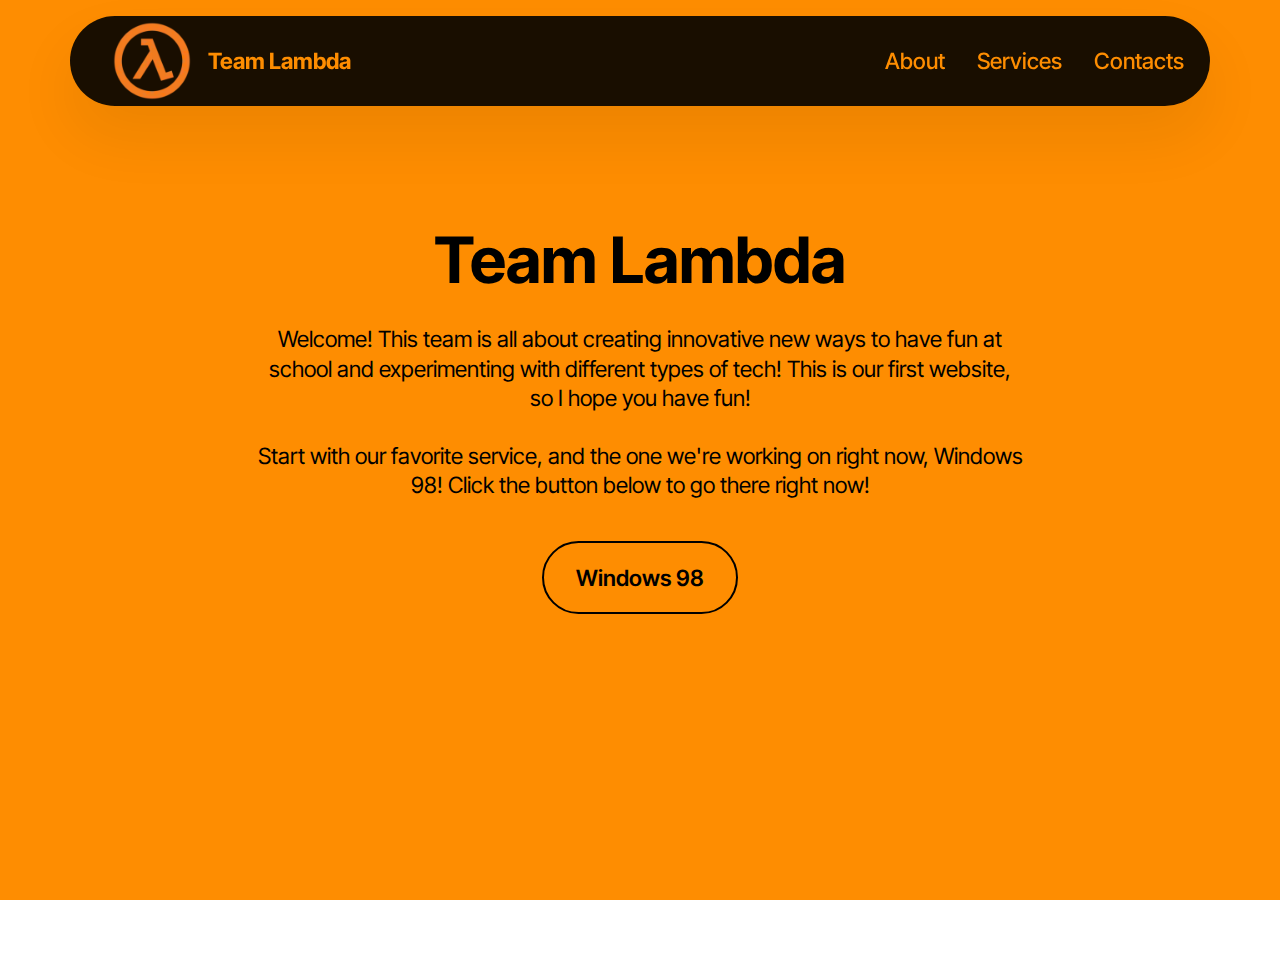
==== index.html @ f881279a "create github pages" ====
<!DOCTYPE html>
<html  >
<head>
  <!-- Site made with Mobirise Website Builder v5.9.6, https://mobirise.com -->
  <meta charset="UTF-8">
  <meta http-equiv="X-UA-Compatible" content="IE=edge">
  <meta name="generator" content="Mobirise v5.9.6, mobirise.com">
  <meta name="viewport" content="width=device-width, initial-scale=1, minimum-scale=1">
  <link rel="shortcut icon" href="assets/images/lambda-logo-96x96.png" type="image/x-icon">
  <meta name="description" content="">
  
  
  <title>Home</title>
  <link rel="stylesheet" href="assets/web/assets/mobirise-icons2/mobirise2.css">
  <link rel="stylesheet" href="assets/bootstrap/css/bootstrap.min.css">
  <link rel="stylesheet" href="assets/bootstrap/css/bootstrap-grid.min.css">
  <link rel="stylesheet" href="assets/bootstrap/css/bootstrap-reboot.min.css">
  <link rel="stylesheet" href="assets/animatecss/animate.css">
  <link rel="stylesheet" href="assets/dropdown/css/style.css">
  <link rel="stylesheet" href="assets/theme/css/style.css">
  <link rel="preload" href="https://fonts.googleapis.com/css?family=Inter+Tight:100,200,300,400,500,600,700,800,900,100i,200i,300i,400i,500i,600i,700i,800i,900i&display=swap" as="style" onload="this.onload=null;this.rel='stylesheet'">
  <noscript><link rel="stylesheet" href="https://fonts.googleapis.com/css?family=Inter+Tight:100,200,300,400,500,600,700,800,900,100i,200i,300i,400i,500i,600i,700i,800i,900i&display=swap"></noscript>
  <link rel="preload" as="style" href="assets/mobirise/css/mbr-additional.css"><link rel="stylesheet" href="assets/mobirise/css/mbr-additional.css" type="text/css">

  
  
  
</head>
<body>
  
  <section data-bs-version="5.1" class="menu menu2 cid-tJS6tZXiPa" once="menu" id="menu02-0">
	

	<nav class="navbar navbar-dropdown navbar-fixed-top navbar-expand-lg">
		<div class="container">
			<div class="navbar-brand">
				<span class="navbar-logo">
					
						<a href="page1.html#header13-1o"><img src="assets/images/lambda-logo-96x96.webp" alt="Team Lambda Logo" style="height: 5rem;"></a>
					
				</span>
				<span class="navbar-caption-wrap"><a class="navbar-caption text-secondary text-primary display-4" href="index.html">Team Lambda</a></span>
			</div>
			<button class="navbar-toggler" type="button" data-toggle="collapse" data-bs-toggle="collapse" data-target="#navbarSupportedContent" data-bs-target="#navbarSupportedContent" aria-controls="navbarNavAltMarkup" aria-expanded="false" aria-label="Toggle navigation">
				<div class="hamburger">
					<span></span>
					<span></span>
					<span></span>
					<span></span>
				</div>
			</button>
			<div class="collapse navbar-collapse" id="navbarSupportedContent">
				<ul class="navbar-nav nav-dropdown nav-right" data-app-modern-menu="true"><li class="nav-item">
						<a class="nav-link link text-secondary text-primary display-4" href="page1.html">About</a>
					</li>
					<li class="nav-item">
						<a class="nav-link link text-secondary show text-primary display-4" href="page2.html" aria-expanded="false">Services</a>
					</li>
					<li class="nav-item">
						<a class="nav-link link text-secondary text-primary display-4" href="page3.html" aria-expanded="false">Contacts</a>
					</li></ul>
				
				
			</div>
		</div>
	</nav>
</section>

<section data-bs-version="5.1" class="header5 cid-tSekfcKmqs mbr-fullscreen" id="header05-1m">
	

	
	
	<div class="topbg"></div>
	<div class="align-center container-fluid">
		<div class="row justify-content-center">
			<div class="col-md-12 content-head">
				<h1 class="mbr-section-title mbr-fonts-style mb-4 display-2"><strong>Team Lambda</strong></h1>
				<p class="mbr-text mbr-fonts-style mb-4 display-7">Welcome! This team is all about creating innovative new ways to have fun at school and experimenting with different types of tech! This is our first website, so I hope you have fun!<br><br>Start with our favorite service, and the one we're working on right now, Windows 98! Click the button below to go there right now!</p>
				<div class="mbr-section-btn mt-3"><a class="btn btn-info-outline display-7" href="page4.html">Windows 98</a></div>
			</div>
		</div>
		<div class="row mt-5 justify-content-center">
			
		</div>
	</div>
</section><section class="display-7" style="padding: 0;align-items: center;justify-content: center;flex-wrap: wrap;    align-content: center;display: flex;position: relative;height: 4rem;"><a href="https://mobiri.se/3095028" style="flex: 1 1;height: 4rem;position: absolute;width: 100%;z-index: 1;"><img alt="" style="height: 4rem;" src="[data-uri]"></a><p style="margin: 0;text-align: center;" class="display-7">&#8204;</p><a style="z-index:1" href="https://mobirise.com/html-builder.html">HTML Generator</a></section><script src="assets/bootstrap/js/bootstrap.bundle.min.js"></script>  <script src="assets/smoothscroll/smooth-scroll.js"></script>  <script src="assets/ytplayer/index.js"></script>  <script src="assets/dropdown/js/navbar-dropdown.js"></script>  <script src="assets/theme/js/script.js"></script>  
  
  
  <input name="animation" type="hidden">
  </body>
</html>
---- assets/web/assets/mobirise-icons2/mobirise2.css ----
@font-face {
  font-family: 'Moririse2';
  font-display: swap;
  src:  url('mobirise2.eot?f2bix4');
  src:  url('mobirise2.eot?f2bix4#iefix') format('embedded-opentype'),
    url('mobirise2.ttf?f2bix4') format('truetype'),
    url('mobirise2.woff?f2bix4') format('woff'),
    url('mobirise2.svg?f2bix4#mobirise2') format('svg');
  font-weight: normal;
  font-style: normal;
}

[class^="mobi-"], [class*=" mobi-"] {
  /* use !important to prevent issues with browser extensions that change fonts */
  font-family: 'Moririse2' !important;
  speak: none;
  font-style: normal;
  font-weight: normal;
  font-variant: normal;
  text-transform: none;
  line-height: 1;

  /* Better Font Rendering =========== */
  -webkit-font-smoothing: antialiased;
  -moz-osx-font-smoothing: grayscale;
}

.mobi-mbri-add-submenu:before {
  content: "\e900";
}
.mobi-mbri-alert:before {
  content: "\e901";
}
.mobi-mbri-align-center:before {
  content: "\e902";
}
.mobi-mbri-align-justify:before {
  content: "\e903";
}
.mobi-mbri-align-left:before {
  content: "\e904";
}
.mobi-mbri-align-right:before {
  content: "\e905";
}
.mobi-mbri-android:before {
  content: "\e906";
}
.mobi-mbri-apple:before {
  content: "\e907";
}
.mobi-mbri-arrow-down:before {
  content: "\e908";
}
.mobi-mbri-arrow-next:before {
  content: "\e909";
}
.mobi-mbri-arrow-prev:before {
  content: "\e90a";
}
.mobi-mbri-arrow-up:before {
  content: "\e90b";
}
.mobi-mbri-bold:before {
  content: "\e90c";
}
.mobi-mbri-bookmark:before {
  content: "\e90d";
}
.mobi-mbri-bootstrap:before {
  content: "\e90e";
}
.mobi-mbri-briefcase:before {
  content: "\e90f";
}
.mobi-mbri-browse:before {
  content: "\e910";
}
.mobi-mbri-bulleted-list:before {
  content: "\e911";
}
.mobi-mbri-calendar:before {
  content: "\e912";
}
.mobi-mbri-camera:before {
  content: "\e913";
}
.mobi-mbri-cart-add:before {
  content: "\e914";
}
.mobi-mbri-cart-full:before {
  content: "\e915";
}
.mobi-mbri-cash:before {
  content: "\e916";
}
.mobi-mbri-change-style:before {
  content: "\e917";
}
.mobi-mbri-chat:before {
  content: "\e918";
}
.mobi-mbri-clock:before {
  content: "\e919";
}
.mobi-mbri-close:before {
  content: "\e91a";
}
.mobi-mbri-cloud:before {
  content: "\e91b";
}
.mobi-mbri-code:before {
  content: "\e91c";
}
.mobi-mbri-contact-form:before {
  content: "\e91d";
}
.mobi-mbri-credit-card:before {
  content: "\e91e";
}
.mobi-mbri-cursor-click:before {
  content: "\e91f";
}
.mobi-mbri-cust-feedback:before {
  content: "\e920";
}
.mobi-mbri-database:before {
  content: "\e921";
}
.mobi-mbri-delivery:before {
  content: "\e922";
}
.mobi-mbri-desktop:before {
  content: "\e923";
}
.mobi-mbri-devices:before {
  content: "\e924";
}
.mobi-mbri-down:before {
  content: "\e925";
}
.mobi-mbri-download-2:before {
  content: "\e926";
}
.mobi-mbri-download:before {
  content: "\e927";
}
.mobi-mbri-drag-n-drop-2:before {
  content: "\e928";
}
.mobi-mbri-drag-n-drop:before {
  content: "\e929";
}
.mobi-mbri-edit-2:before {
  content: "\e92a";
}
.mobi-mbri-edit:before {
  content: "\e92b";
}
.mobi-mbri-error:before {
  content: "\e92c";
}
.mobi-mbri-extension:before {
  content: "\e92d";
}
.mobi-mbri-features:before {
  content: "\e92e";
}
.mobi-mbri-file:before {
  content: "\e92f";
}
.mobi-mbri-flag:before {
  content: "\e930";
}
.mobi-mbri-folder:before {
  content: "\e931";
}
.mobi-mbri-gift:before {
  content: "\e932";
}
.mobi-mbri-github:before {
  content: "\e933";
}
.mobi-mbri-globe-2:before {
  content: "\e934";
}
.mobi-mbri-globe:before {
  content: "\e935";
}
.mobi-mbri-growing-chart:before {
  content: "\e936";
}
.mobi-mbri-hearth:before {
  content: "\e937";
}
.mobi-mbri-help:before {
  content: "\e938";
}
.mobi-mbri-home:before {
  content: "\e939";
}
.mobi-mbri-hot-cup:before {
  content: "\e93a";
}
.mobi-mbri-idea:before {
  content: "\e93b";
}
.mobi-mbri-image-gallery:before {
  content: "\e93c";
}
.mobi-mbri-image-slider:before {
  content: "\e93d";
}
.mobi-mbri-info:before {
  content: "\e93e";
}
.mobi-mbri-italic:before {
  content: "\e93f";
}
.mobi-mbri-key:before {
  content: "\e940";
}
.mobi-mbri-laptop:before {
  content: "\e941";
}
.mobi-mbri-layers:before {
  content: "\e942";
}
.mobi-mbri-left-right:before {
  content: "\e943";
}
.mobi-mbri-left:before {
  content: "\e944";
}
.mobi-mbri-letter:before {
  content: "\e945";
}
.mobi-mbri-like:before {
  content: "\e946";
}
.mobi-mbri-link:before {
  content: "\e947";
}
.mobi-mbri-lock:before {
  content: "\e948";
}
.mobi-mbri-login:before {
  content: "\e949";
}
.mobi-mbri-logout:before {
  content: "\e94a";
}
.mobi-mbri-magic-stick:before {
  content: "\e94b";
}
.mobi-mbri-map-pin:before {
  content: "\e94c";
}
.mobi-mbri-menu:before {
  content: "\e94d";
}
.mobi-mbri-mobile-2:before {
  content: "\e94e";
}
.mobi-mbri-mobile-horizontal:before {
  content: "\e94f";
}
.mobi-mbri-mobile:before {
  content: "\e950";
}
.mobi-mbri-mobirise:before {
  content: "\e951";
}
.mobi-mbri-more-horizontal:before {
  content: "\e952";
}
.mobi-mbri-more-vertical:before {
  content: "\e953";
}
.mobi-mbri-music:before {
  content: "\e954";
}
.mobi-mbri-new-file:before {
  content: "\e955";
}
.mobi-mbri-numbered-list:before {
  content: "\e956";
}
.mobi-mbri-opened-folder:before {
  content: "\e957";
}
.mobi-mbri-pages:before {
  content: "\e958";
}
.mobi-mbri-paper-plane:before {
  content: "\e959";
}
.mobi-mbri-paperclip:before {
  content: "\e95a";
}
.mobi-mbri-phone:before {
  content: "\e95b";
}
.mobi-mbri-photo:before {
  content: "\e95c";
}
.mobi-mbri-photos:before {
  content: "\e95d";
}
.mobi-mbri-pin:before {
  content: "\e95e";
}
.mobi-mbri-play:before {
  content: "\e95f";
}
.mobi-mbri-plus:before {
  content: "\e960";
}
.mobi-mbri-preview:before {
  content: "\e961";
}
.mobi-mbri-print:before {
  content: "\e962";
}
.mobi-mbri-protect:before {
  content: "\e963";
}
.mobi-mbri-question:before {
  content: "\e964";
}
.mobi-mbri-quote-left:before {
  content: "\e965";
}
.mobi-mbri-quote-right:before {
  content: "\e966";
}
.mobi-mbri-redo:before {
  content: "\e967";
}
.mobi-mbri-refresh:before {
  content: "\e968";
}
.mobi-mbri-responsive-2:before {
  content: "\e969";
}
.mobi-mbri-responsive:before {
  content: "\e96a";
}
.mobi-mbri-right:before {
  content: "\e96b";
}
.mobi-mbri-rocket:before {
  content: "\e96c";
}
.mobi-mbri-sad-face:before {
  content: "\e96d";
}
.mobi-mbri-sale:before {
  content: "\e96e";
}
.mobi-mbri-save:before {
  content: "\e96f";
}
.mobi-mbri-search:before {
  content: "\e970";
}
.mobi-mbri-setting-2:before {
  content: "\e971";
}
.mobi-mbri-setting-3:before {
  content: "\e972";
}
.mobi-mbri-setting:before {
  content: "\e973";
}
.mobi-mbri-share:before {
  content: "\e974";
}
.mobi-mbri-shopping-bag:before {
  content: "\e975";
}
.mobi-mbri-shopping-basket:before {
  content: "\e976";
}
.mobi-mbri-shopping-cart:before {
  content: "\e977";
}
.mobi-mbri-sites:before {
  content: "\e978";
}
.mobi-mbri-smile-face:before {
  content: "\e979";
}
.mobi-mbri-speed:before {
  content: "\e97a";
}
.mobi-mbri-star:before {
  content: "\e97b";
}
.mobi-mbri-success:before {
  content: "\e97c";
}
.mobi-mbri-sun:before {
  content: "\e97d";
}
.mobi-mbri-sun2:before {
  content: "\e97e";
}
.mobi-mbri-tablet-vertical:before {
  content: "\e97f";
}
.mobi-mbri-tablet:before {
  content: "\e980";
}
.mobi-mbri-target:before {
  content: "\e981";
}
.mobi-mbri-timer:before {
  content: "\e982";
}
.mobi-mbri-to-ftp:before {
  content: "\e983";
}
.mobi-mbri-to-local-drive:before {
  content: "\e984";
}
.mobi-mbri-touch-swipe:before {
  content: "\e985";
}
.mobi-mbri-touch:before {
  content: "\e986";
}
.mobi-mbri-trash:before {
  content: "\e987";
}
.mobi-mbri-underline:before {
  content: "\e988";
}
.mobi-mbri-undo:before {
  content: "\e989";
}
.mobi-mbri-unlink:before {
  content: "\e98a";
}
.mobi-mbri-unlock:before {
  content: "\e98b";
}
.mobi-mbri-up-down:before {
  content: "\e98c";
}
.mobi-mbri-up:before {
  content: "\e98d";
}
.mobi-mbri-update:before {
  content: "\e98e";
}
.mobi-mbri-upload-2:before {
  content: "\e98f";
}
.mobi-mbri-upload:before {
  content: "\e990";
}
.mobi-mbri-user-2:before {
  content: "\e991";
}
.mobi-mbri-user:before {
  content: "\e992";
}
.mobi-mbri-users:before {
  content: "\e993";
}
.mobi-mbri-video-play:before {
  content: "\e994";
}
.mobi-mbri-video:before {
  content: "\e995";
}
.mobi-mbri-watch:before {
  content: "\e996";
}
.mobi-mbri-website-theme-2:before {
  content: "\e997";
}
.mobi-mbri-website-theme:before {
  content: "\e998";
}
.mobi-mbri-wifi:before {
  content: "\e999";
}
.mobi-mbri-windows:before {
  content: "\e99a";
}
.mobi-mbri-zoom-in:before {
  content: "\e99b";
}
.mobi-mbri-zoom-out:before {
  content: "\e99c";
}
---- assets/dropdown/css/style.css ----
.navbar-dropdown {
  left: 0;
  padding: 0;
  position: absolute;
  right: 0;
  top: 0;
  transition: all 0.45s ease;
  z-index: 1030;
  background: #282828; }
  .navbar-dropdown .navbar-logo {
    margin-right: 0.8rem;
    transition: margin 0.3s ease-in-out;
    vertical-align: middle; }
    .navbar-dropdown .navbar-logo img {
      height: 3.125rem;
      transition: all 0.3s ease-in-out; }
    .navbar-dropdown .navbar-logo.mbr-iconfont {
      font-size: 3.125rem;
      line-height: 3.125rem; }
  .navbar-dropdown .navbar-caption {
    font-weight: 700;
    white-space: normal;
    vertical-align: -4px;
    line-height: 3.125rem !important; }
    .navbar-dropdown .navbar-caption, .navbar-dropdown .navbar-caption:hover {
      color: inherit;
      text-decoration: none; }
  .navbar-dropdown .mbr-iconfont + .navbar-caption {
    vertical-align: -1px; }
  .navbar-dropdown.navbar-fixed-top {
    position: fixed; }
  .navbar-dropdown .navbar-brand span {
    vertical-align: -4px; }
  .navbar-dropdown.bg-color.transparent {
    background: none; }
  .navbar-dropdown.navbar-short .navbar-brand {
    padding: 0.625rem 0; }
    .navbar-dropdown.navbar-short .navbar-brand span {
      vertical-align: -1px; }
  .navbar-dropdown.navbar-short .navbar-caption {
    line-height: 2.375rem !important;
    vertical-align: -2px; }
  .navbar-dropdown.navbar-short .navbar-logo {
    margin-right: 0.5rem; }
    .navbar-dropdown.navbar-short .navbar-logo img {
      height: 2.375rem; }
    .navbar-dropdown.navbar-short .navbar-logo.mbr-iconfont {
      font-size: 2.375rem;
      line-height: 2.375rem; }
  .navbar-dropdown.navbar-short .mbr-table-cell {
    height: 3.625rem; }
  .navbar-dropdown .navbar-close {
    left: 0.6875rem;
    position: fixed;
    top: 0.75rem;
    z-index: 1000; }
  .navbar-dropdown .hamburger-icon {
    content: "";
    display: inline-block;
    vertical-align: middle;
    width: 16px;
    -webkit-box-shadow: 0 -6px 0 1px #282828,0 0 0 1px #282828,0 6px 0 1px #282828;
    -moz-box-shadow: 0 -6px 0 1px #282828,0 0 0 1px #282828,0 6px 0 1px #282828;
    box-shadow: 0 -6px 0 1px #282828,0 0 0 1px #282828,0 6px 0 1px #282828; }

.dropdown-menu .dropdown-toggle[data-toggle="dropdown-submenu"]::after {
  border-bottom: 0.35em solid transparent;
  border-left: 0.35em solid;
  border-right: 0;
  border-top: 0.35em solid transparent;
  margin-left: 0.3rem; }

.dropdown-menu .dropdown-item:focus {
  outline: 0; }

.nav-dropdown {
  font-size: 0.75rem;
  font-weight: 500;
  height: auto !important; }
  .nav-dropdown .nav-btn {
    padding-left: 1rem; }
  .nav-dropdown .link {
    margin: .667em 1.667em;
    font-weight: 500;
    padding: 0;
    transition: color .2s ease-in-out; }
    .nav-dropdown .link.dropdown-toggle {
      margin-right: 2.583em; }
      .nav-dropdown .link.dropdown-toggle::after {
        margin-left: .25rem;
        border-top: 0.35em solid;
        border-right: 0.35em solid transparent;
        border-left: 0.35em solid transparent;
        border-bottom: 0; }
      .nav-dropdown .link.dropdown-toggle[aria-expanded="true"] {
        margin: 0;
        padding: 0.667em 3.263em  0.667em 1.667em; }
  .nav-dropdown .link::after,
  .nav-dropdown .dropdown-item::after {
    color: inherit; }
  .nav-dropdown .btn {
    font-size: 0.75rem;
    font-weight: 700;
    letter-spacing: 0;
    margin-bottom: 0;
    padding-left: 1.25rem;
    padding-right: 1.25rem; }
  .nav-dropdown .dropdown-menu {
    border-radius: 0;
    border: 0;
    left: 0;
    margin: 0;
    padding-bottom: 1.25rem;
    padding-top: 1.25rem;
    position: relative; }
  .nav-dropdown .dropdown-submenu {
    margin-left: 0.125rem;
    top: 0; }
  .nav-dropdown .dropdown-item {
    font-weight: 500;
    line-height: 2;
    padding: 0.3846em 4.615em 0.3846em 1.5385em;
    position: relative;
    transition: color .2s ease-in-out, background-color .2s ease-in-out; }
    .nav-dropdown .dropdown-item::after {
      margin-top: -0.3077em;
      position: absolute;
      right: 1.1538em;
      top: 50%; }
    .nav-dropdown .dropdown-item:focus, .nav-dropdown .dropdown-item:hover {
      background: none; }

@media (max-width: 767px) {
  .nav-dropdown.navbar-toggleable-sm {
    bottom: 0;
    display: none;
    left: 0;
    overflow-x: hidden;
    position: fixed;
    top: 0;
    transform: translateX(-100%);
    -ms-transform: translateX(-100%);
    -webkit-transform: translateX(-100%);
    width: 18.75rem;
    z-index: 999; } }
.nav-dropdown.navbar-toggleable-xl {
  bottom: 0;
  display: none;
  left: 0;
  overflow-x: hidden;
  position: fixed;
  top: 0;
  transform: translateX(-100%);
  -ms-transform: translateX(-100%);
  -webkit-transform: translateX(-100%);
  width: 18.75rem;
  z-index: 999; }

.nav-dropdown-sm {
  display: block !important;
  overflow-x: hidden;
  overflow: auto;
  padding-top: 3.875rem; }
  .nav-dropdown-sm::after {
    content: "";
    display: block;
    height: 3rem;
    width: 100%; }
  .nav-dropdown-sm.collapse.in ~ .navbar-close {
    display: block !important; }
  .nav-dropdown-sm.collapsing, .nav-dropdown-sm.collapse.in {
    transform: translateX(0);
    -ms-transform: translateX(0);
    -webkit-transform: translateX(0);
    transition: all 0.25s ease-out;
    -webkit-transition: all 0.25s ease-out;
    background: #282828; }
  .nav-dropdown-sm.collapsing[aria-expanded="false"] {
    transform: translateX(-100%);
    -ms-transform: translateX(-100%);
    -webkit-transform: translateX(-100%); }
  .nav-dropdown-sm .nav-item {
    display: block;
    margin-left: 0 !important;
    padding-left: 0; }
  .nav-dropdown-sm .link,
  .nav-dropdown-sm .dropdown-item {
    border-top: 1px dotted rgba(255, 255, 255, 0.1);
    font-size: 0.8125rem;
    line-height: 1.6;
    margin: 0 !important;
    padding: 0.875rem 2.4rem 0.875rem 1.5625rem !important;
    position: relative;
    white-space: normal; }
    .nav-dropdown-sm .link:focus, .nav-dropdown-sm .link:hover,
    .nav-dropdown-sm .dropdown-item:focus,
    .nav-dropdown-sm .dropdown-item:hover {
      background: rgba(0, 0, 0, 0.2) !important;
      color: #c0a375; }
  .nav-dropdown-sm .nav-btn {
    position: relative;
    padding: 1.5625rem 1.5625rem 0 1.5625rem; }
    .nav-dropdown-sm .nav-btn::before {
      border-top: 1px dotted rgba(255, 255, 255, 0.1);
      content: "";
      left: 0;
      position: absolute;
      top: 0;
      width: 100%; }
    .nav-dropdown-sm .nav-btn + .nav-btn {
      padding-top: 0.625rem; }
      .nav-dropdown-sm .nav-btn + .nav-btn::before {
        display: none; }
  .nav-dropdown-sm .btn {
    padding: 0.625rem 0; }
  .nav-dropdown-sm .dropdown-toggle[data-toggle="dropdown-submenu"]::after {
    margin-left: .25rem;
    border-top: 0.35em solid;
    border-right: 0.35em solid transparent;
    border-left: 0.35em solid transparent;
    border-bottom: 0; }
  .nav-dropdown-sm .dropdown-toggle[data-toggle="dropdown-submenu"][aria-expanded="true"]::after {
    border-top: 0;
    border-right: 0.35em solid transparent;
    border-left: 0.35em solid transparent;
    border-bottom: 0.35em solid; }
  .nav-dropdown-sm .dropdown-menu {
    margin: 0;
    padding: 0;
    position: relative;
    top: 0;
    left: 0;
    width: 100%;
    border: 0;
    float: none;
    border-radius: 0;
    background: none; }
  .nav-dropdown-sm .dropdown-submenu {
    left: 100%;
    margin-left: 0.125rem;
    margin-top: -1.25rem;
    top: 0; }

.navbar-toggleable-sm .nav-dropdown .dropdown-menu {
  position: absolute; }

.navbar-toggleable-sm .nav-dropdown .dropdown-submenu {
  left: 100%;
  margin-left: 0.125rem;
  margin-top: -1.25rem;
  top: 0; }

.navbar-toggleable-sm.opened .nav-dropdown .dropdown-menu {
  position: relative; }

.navbar-toggleable-sm.opened .nav-dropdown .dropdown-submenu {
  left: 0;
  margin-left: 00rem;
  margin-top: 0rem;
  top: 0; }

.is-builder .nav-dropdown.collapsing {
  transition: none !important; }
---- assets/theme/css/style.css ----
@charset "UTF-8";
section {
  background-color: #ffffff;
}

body {
  font-style: normal;
  line-height: 1.5;
  font-weight: 400;
  color: #232323;
  position: relative;
}

button {
  background-color: transparent;
  border-color: transparent;
}

.embla__button,
.carousel-control {
  background-color: #edefea !important;
  opacity: 0.8 !important;
  color: #464845 !important;
  border-color: #edefea !important;
}

.carousel .close,
.modalWindow .close {
  background-color: #edefea !important;
  color: #464845 !important;
  border-color: #edefea !important;
  opacity: 0.8 !important;
}

.carousel .close:hover,
.modalWindow .close:hover {
  opacity: 1 !important;
}

.carousel-indicators li {
  background-color: #edefea !important;
  border: 2px solid #464845 !important;
}

.carousel-indicators li:hover,
.carousel-indicators li:active {
  opacity: 0.8 !important;
}

.embla__button:hover,
.carousel-control:hover {
  background-color: #edefea !important;
  opacity: 1 !important;
}

.modalWindow-video-container {
  height: 80%;
}

section,
.container,
.container-fluid {
  position: relative;
  word-wrap: break-word;
}

a.mbr-iconfont:hover {
  text-decoration: none;
}

.article .lead p,
.article .lead ul,
.article .lead ol,
.article .lead pre,
.article .lead blockquote {
  margin-bottom: 0;
}

a {
  font-style: normal;
  font-weight: 400;
  cursor: pointer;
}
a, a:hover {
  text-decoration: none;
}

.mbr-section-title {
  font-style: normal;
  line-height: 1.3;
}

.mbr-section-subtitle {
  line-height: 1.3;
}

.mbr-text {
  font-style: normal;
  line-height: 1.7;
}

h1,
h2,
h3,
h4,
h5,
h6,
.display-1,
.display-2,
.display-4,
.display-5,
.display-7,
span,
p,
a {
  line-height: 1;
  word-break: break-word;
  word-wrap: break-word;
  font-weight: 400;
}

b,
strong {
  font-weight: bold;
}

input:-webkit-autofill, input:-webkit-autofill:hover, input:-webkit-autofill:focus, input:-webkit-autofill:active {
  transition-delay: 9999s;
  -webkit-transition-property: background-color, color;
  transition-property: background-color, color;
}

textarea[type=hidden] {
  display: none;
}

section {
  background-position: 50% 50%;
  background-repeat: no-repeat;
  background-size: cover;
}
section .mbr-background-video,
section .mbr-background-video-preview {
  position: absolute;
  bottom: 0;
  left: 0;
  right: 0;
  top: 0;
}

.hidden {
  visibility: hidden;
}

.mbr-z-index20 {
  z-index: 20;
}

/*! Base colors */
.mbr-white {
  color: #ffffff;
}

.mbr-black {
  color: #111111;
}

.mbr-bg-white {
  background-color: #ffffff;
}

.mbr-bg-black {
  background-color: #000000;
}

/*! Text-aligns */
.align-left {
  text-align: left;
}

.align-center {
  text-align: center;
}

.align-right {
  text-align: right;
}

/*! Font-weight  */
.mbr-light {
  font-weight: 300;
}

.mbr-regular {
  font-weight: 400;
}

.mbr-semibold {
  font-weight: 500;
}

.mbr-bold {
  font-weight: 700;
}

/*! Media  */
.media-content {
  flex-basis: 100%;
}

.media-container-row {
  display: flex;
  flex-direction: row;
  flex-wrap: wrap;
  justify-content: center;
  align-content: center;
  align-items: start;
}
.media-container-row .media-size-item {
  width: 400px;
}

.media-container-column {
  display: flex;
  flex-direction: column;
  flex-wrap: wrap;
  justify-content: center;
  align-content: center;
  align-items: stretch;
}
.media-container-column > * {
  width: 100%;
}

@media (min-width: 992px) {
  .media-container-row {
    flex-wrap: nowrap;
  }
}
figure {
  margin-bottom: 0;
  overflow: hidden;
}

figure[mbr-media-size] {
  transition: width 0.1s;
}

img,
iframe {
  display: block;
  width: 100%;
}

.card {
  background-color: transparent;
  border: none;
}

.card-box {
  width: 100%;
}

.card-img {
  text-align: center;
  flex-shrink: 0;
  -webkit-flex-shrink: 0;
}

.media {
  max-width: 100%;
  margin: 0 auto;
}

.mbr-figure {
  align-self: center;
}

.media-container > div {
  max-width: 100%;
}

.mbr-figure img,
.card-img img {
  width: 100%;
}

@media (max-width: 991px) {
  .media-size-item {
    width: auto !important;
  }
  .media {
    width: auto;
  }
  .mbr-figure {
    width: 100% !important;
  }
}
/*! Buttons */
.mbr-section-btn {
  margin-left: -0.6rem;
  margin-right: -0.6rem;
  font-size: 0;
}

.btn {
  font-weight: 600;
  border-width: 1px;
  font-style: normal;
  margin: 0.6rem 0.6rem;
  white-space: normal;
  transition: all 0.2s ease-in-out;
  display: inline-flex;
  align-items: center;
  justify-content: center;
  word-break: break-word;
}

.btn-sm {
  font-weight: 600;
  letter-spacing: 0px;
  transition: all 0.3s ease-in-out;
}

.btn-md {
  font-weight: 600;
  letter-spacing: 0px;
  transition: all 0.3s ease-in-out;
}

.btn-lg {
  font-weight: 600;
  letter-spacing: 0px;
  transition: all 0.3s ease-in-out;
}

.btn-form {
  margin: 0;
}
.btn-form:hover {
  cursor: pointer;
}

nav .mbr-section-btn {
  margin-left: 0rem;
  margin-right: 0rem;
}

/*! Btn icon margin */
.btn .mbr-iconfont,
.btn.btn-sm .mbr-iconfont {
  order: 1;
  cursor: pointer;
  margin-left: 0.5rem;
  vertical-align: sub;
}

.btn.btn-md .mbr-iconfont,
.btn.btn-md .mbr-iconfont {
  margin-left: 0.8rem;
}

.mbr-regular {
  font-weight: 400;
}

.mbr-semibold {
  font-weight: 500;
}

.mbr-bold {
  font-weight: 700;
}

[type=submit] {
  -webkit-appearance: none;
}

/*! Full-screen */
.mbr-fullscreen .mbr-overlay {
  min-height: 100vh;
}

.mbr-fullscreen {
  display: flex;
  display: -moz-flex;
  display: -ms-flex;
  display: -o-flex;
  align-items: center;
  min-height: 100vh;
  padding-top: 3rem;
  padding-bottom: 3rem;
}

/*! Map */
.map {
  height: 25rem;
  position: relative;
}
.map iframe {
  width: 100%;
  height: 100%;
}

/*! Scroll to top arrow */
.mbr-arrow-up {
  bottom: 25px;
  right: 90px;
  position: fixed;
  text-align: right;
  z-index: 5000;
  color: #ffffff;
  font-size: 22px;
}

.mbr-arrow-up a {
  background: rgba(0, 0, 0, 0.2);
  border-radius: 50%;
  color: #fff;
  display: inline-block;
  height: 60px;
  width: 60px;
  border: 2px solid #fff;
  outline-style: none !important;
  position: relative;
  text-decoration: none;
  transition: all 0.3s ease-in-out;
  cursor: pointer;
  text-align: center;
}
.mbr-arrow-up a:hover {
  background-color: rgba(0, 0, 0, 0.4);
}
.mbr-arrow-up a i {
  line-height: 60px;
}

.mbr-arrow-up-icon {
  display: block;
  color: #fff;
}

.mbr-arrow-up-icon::before {
  content: "›";
  display: inline-block;
  font-family: serif;
  font-size: 22px;
  line-height: 1;
  font-style: normal;
  position: relative;
  top: 6px;
  left: -4px;
  transform: rotate(-90deg);
}

/*! Arrow Down */
.mbr-arrow {
  position: absolute;
  bottom: 45px;
  left: 50%;
  width: 60px;
  height: 60px;
  cursor: pointer;
  background-color: rgba(80, 80, 80, 0.5);
  border-radius: 50%;
  transform: translateX(-50%);
}
@media (max-width: 767px) {
  .mbr-arrow {
    display: none;
  }
}
.mbr-arrow > a {
  display: inline-block;
  text-decoration: none;
  outline-style: none;
  animation: arrowdown 1.7s ease-in-out infinite;
  color: #ffffff;
}
.mbr-arrow > a > i {
  position: absolute;
  top: -2px;
  left: 15px;
  font-size: 2rem;
}

#scrollToTop a i::before {
  content: "";
  position: absolute;
  display: block;
  border-bottom: 2.5px solid #fff;
  border-left: 2.5px solid #fff;
  width: 27.8%;
  height: 27.8%;
  left: 50%;
  top: 51%;
  transform: translateY(-30%) translateX(-50%) rotate(135deg);
}

@keyframes arrowdown {
  0% {
    transform: translateY(0px);
  }
  50% {
    transform: translateY(-5px);
  }
  100% {
    transform: translateY(0px);
  }
}
@media (max-width: 500px) {
  .mbr-arrow-up {
    left: 0;
    right: 0;
    text-align: center;
  }
}
/*Gradients animation*/
@keyframes gradient-animation {
  from {
    background-position: 0% 100%;
    animation-timing-function: ease-in-out;
  }
  to {
    background-position: 100% 0%;
    animation-timing-function: ease-in-out;
  }
}
.bg-gradient {
  background-size: 200% 200%;
  animation: gradient-animation 5s infinite alternate;
  -webkit-animation: gradient-animation 5s infinite alternate;
}

.menu .navbar-brand {
  display: -webkit-flex;
}
.menu .navbar-brand span {
  display: flex;
  display: -webkit-flex;
}
.menu .navbar-brand .navbar-caption-wrap {
  display: -webkit-flex;
}
.menu .navbar-brand .navbar-logo img {
  display: -webkit-flex;
  width: auto;
}
@media (min-width: 768px) and (max-width: 991px) {
  .menu .navbar-toggleable-sm .navbar-nav {
    display: -ms-flexbox;
  }
}
@media (max-width: 991px) {
  .menu .navbar-collapse {
    max-height: 93.5vh;
  }
  .menu .navbar-collapse.show {
    overflow: auto;
  }
}
@media (min-width: 992px) {
  .menu .navbar-nav.nav-dropdown {
    display: -webkit-flex;
  }
  .menu .navbar-toggleable-sm .navbar-collapse {
    display: -webkit-flex !important;
  }
  .menu .collapsed .navbar-collapse {
    max-height: 93.5vh;
  }
  .menu .collapsed .navbar-collapse.show {
    overflow: auto;
  }
}
@media (max-width: 767px) {
  .menu .navbar-collapse {
    max-height: 80vh;
  }
}

.nav-link .mbr-iconfont {
  margin-right: 0.5rem;
}

.navbar {
  display: -webkit-flex;
  -webkit-flex-wrap: wrap;
  -webkit-align-items: center;
  -webkit-justify-content: space-between;
}

.navbar-collapse {
  -webkit-flex-basis: 100%;
  -webkit-flex-grow: 1;
  -webkit-align-items: center;
}

.nav-dropdown .link {
  padding: 0.667em 1.667em !important;
  margin: 0 !important;
}

.nav {
  display: -webkit-flex;
  -webkit-flex-wrap: wrap;
}

.row {
  display: -webkit-flex;
  -webkit-flex-wrap: wrap;
}

.justify-content-center {
  -webkit-justify-content: center;
}

.form-inline {
  display: -webkit-flex;
}

.card-wrapper {
  -webkit-flex: 1;
}

.carousel-control {
  z-index: 10;
  display: -webkit-flex;
}

.carousel-controls {
  display: -webkit-flex;
}

.media {
  display: -webkit-flex;
}

.form-group:focus {
  outline: none;
}

.jq-selectbox__select {
  padding: 7px 0;
  position: relative;
}

.jq-selectbox__dropdown {
  overflow: hidden;
  border-radius: 10px;
  position: absolute;
  top: 100%;
  left: 0 !important;
  width: 100% !important;
}

.jq-selectbox__trigger-arrow {
  right: 0;
  transform: translateY(-50%);
}

.jq-selectbox li {
  padding: 1.07em 0.5em;
}

input[type=range] {
  padding-left: 0 !important;
  padding-right: 0 !important;
}

.modal-dialog,
.modal-content {
  height: 100%;
}

.modal-dialog .carousel-inner {
  height: calc(100vh - 1.75rem);
}
@media (max-width: 575px) {
  .modal-dialog .carousel-inner {
    height: calc(100vh - 1rem);
  }
}

.carousel-item {
  text-align: center;
}

.carousel-item img {
  margin: auto;
}

.navbar-toggler {
  align-self: flex-start;
  padding: 0.25rem 0.75rem;
  font-size: 1.25rem;
  line-height: 1;
  background: transparent;
  border: 1px solid transparent;
  border-radius: 0.25rem;
}

.navbar-toggler:focus,
.navbar-toggler:hover {
  text-decoration: none;
  box-shadow: none;
}

.navbar-toggler-icon {
  display: inline-block;
  width: 1.5em;
  height: 1.5em;
  vertical-align: middle;
  content: "";
  background: no-repeat center center;
  background-size: 100% 100%;
}

.navbar-toggler-left {
  position: absolute;
  left: 1rem;
}

.navbar-toggler-right {
  position: absolute;
  right: 1rem;
}

.card-img {
  width: auto;
}

.menu .navbar.collapsed:not(.beta-menu) {
  flex-direction: column;
}

.carousel-item.active,
.carousel-item-next,
.carousel-item-prev {
  display: flex;
}

.note-air-layout .dropup .dropdown-menu,
.note-air-layout .navbar-fixed-bottom .dropdown .dropdown-menu {
  bottom: initial !important;
}

html,
body {
  height: auto;
  min-height: 100vh;
}

.dropup .dropdown-toggle::after {
  display: none;
}

.form-asterisk {
  font-family: initial;
  position: absolute;
  top: -2px;
  font-weight: normal;
}

.form-control-label {
  position: relative;
  cursor: pointer;
  margin-bottom: 0.357em;
  padding: 0;
}

.alert {
  color: #ffffff;
  border-radius: 0;
  border: 0;
  font-size: 1.1rem;
  line-height: 1.5;
  margin-bottom: 1.875rem;
  padding: 1.25rem;
  position: relative;
  text-align: center;
}
.alert.alert-form::after {
  background-color: inherit;
  bottom: -7px;
  content: "";
  display: block;
  height: 14px;
  left: 50%;
  margin-left: -7px;
  position: absolute;
  transform: rotate(45deg);
  width: 14px;
}

.form-control {
  background-color: #ffffff;
  background-clip: border-box;
  color: #232323;
  line-height: 1rem !important;
  height: auto;
  padding: 1.2rem 2rem;
  transition: border-color 0.25s ease 0s;
  border: 1px solid transparent !important;
  border-radius: 4px;
  box-shadow: rgba(0, 0, 0, 0.07) 0px 1px 1px 0px, rgba(0, 0, 0, 0.07) 0px 1px 3px 0px, rgba(0, 0, 0, 0.03) 0px 0px 0px 1px;
}
.form-active .form-control:invalid {
  border-color: red;
}

.row > * {
  padding-right: 1rem;
  padding-left: 1rem;
}

form .row {
  margin-left: -0.6rem;
  margin-right: -0.6rem;
}
form .row [class*=col] {
  padding-left: 0.6rem;
  padding-right: 0.6rem;
}

form .mbr-section-btn {
  padding-left: 0.6rem;
  padding-right: 0.6rem;
}

form .form-check-input {
  margin-top: 0.5;
}

textarea.form-control {
  line-height: 1.5rem !important;
}

.form-group {
  margin-bottom: 1.2rem;
}

.form-control,
form .btn {
  min-height: 48px;
}

.gdpr-block label span.textGDPR input[name=gdpr] {
  top: 7px;
}

.form-control:focus {
  box-shadow: none;
}

:focus {
  outline: none;
}

.mbr-overlay {
  background-color: #000;
  bottom: 0;
  left: 0;
  opacity: 0.5;
  position: absolute;
  right: 0;
  top: 0;
  z-index: 0;
  pointer-events: none;
}

blockquote {
  font-style: italic;
  padding: 3rem;
  font-size: 1.09rem;
  position: relative;
  border-left: 3px solid;
}

ul,
ol,
pre,
blockquote {
  margin-bottom: 2.3125rem;
}

.mt-4 {
  margin-top: 2rem !important;
}

.mb-4 {
  margin-bottom: 2rem !important;
}

.container,
.container-fluid {
  padding-left: 16px;
  padding-right: 16px;
}

.row {
  margin-left: -16px;
  margin-right: -16px;
}
.row > [class*=col] {
  padding-left: 16px;
  padding-right: 16px;
}

@media (min-width: 992px) {
  .container-fluid {
    padding-left: 32px;
    padding-right: 32px;
  }
}
@media (max-width: 991px) {
  .mbr-container {
    padding-left: 16px;
    padding-right: 16px;
  }
}
.app-video-wrapper > img {
  opacity: 1;
}

.app-video-wrapper {
  background: transparent;
}

.item {
  position: relative;
}

.dropdown-menu .dropdown-menu {
  left: 100%;
}

.dropdown-item + .dropdown-menu {
  display: none;
}

.dropdown-item:hover + .dropdown-menu,
.dropdown-menu:hover {
  display: block;
}

@media (min-aspect-ratio: 16/9) {
  .mbr-video-foreground {
    height: 300% !important;
    top: -100% !important;
  }
}
@media (max-aspect-ratio: 16/9) {
  .mbr-video-foreground {
    width: 300% !important;
    left: -100% !important;
  }
}.engine {
	position: absolute;
	text-indent: -2400px;
	text-align: center;
	padding: 0;
	top: 0;
	left: -2400px;
}
---- assets/mobirise/css/mbr-additional.css ----
.btn {
  border-width: 2px;
}
img,
.card-wrap,
.card-wrapper,
.video-wrapper,
.mbr-figure iframe,
.google-map iframe,
.slide-content,
.plan,
.card,
.item-wrapper {
  border-radius: 2rem !important;
}
.video-wrapper {
  overflow: hidden;
}
body {
  font-family: Inter Tight;
}
.display-1 {
  font-family: 'Inter Tight', sans-serif;
  font-size: 5rem;
  line-height: 1;
}
.display-1 > .mbr-iconfont {
  font-size: 6.25rem;
}
.display-2 {
  font-family: 'Inter Tight', sans-serif;
  font-size: 4rem;
  line-height: 1;
}
.display-2 > .mbr-iconfont {
  font-size: 5rem;
}
.display-4 {
  font-family: 'Inter Tight', sans-serif;
  font-size: 1.4rem;
  line-height: 1.5;
}
.display-4 > .mbr-iconfont {
  font-size: 1.75rem;
}
.display-5 {
  font-family: 'Inter Tight', sans-serif;
  font-size: 2.5rem;
  line-height: 1.5;
}
.display-5 > .mbr-iconfont {
  font-size: 3.125rem;
}
.display-7 {
  font-family: 'Inter Tight', sans-serif;
  font-size: 1.4rem;
  line-height: 1.3;
}
.display-7 > .mbr-iconfont {
  font-size: 1.75rem;
}
/* ---- Fluid typography for mobile devices ---- */
/* 1.4 - font scale ratio ( bootstrap == 1.42857 ) */
/* 100vw - current viewport width */
/* (48 - 20)  48 == 48rem == 768px, 20 == 20rem == 320px(minimal supported viewport) */
/* 0.65 - min scale variable, may vary */
@media (max-width: 992px) {
  .display-1 {
    font-size: 4rem;
  }
}
@media (max-width: 768px) {
  .display-1 {
    font-size: 3.5rem;
    font-size: calc( 2.4rem + (5 - 2.4) * ((100vw - 20rem) / (48 - 20)));
    line-height: calc( 1.1 * (2.4rem + (5 - 2.4) * ((100vw - 20rem) / (48 - 20))));
  }
  .display-2 {
    font-size: 3.2rem;
    font-size: calc( 2.05rem + (4 - 2.05) * ((100vw - 20rem) / (48 - 20)));
    line-height: calc( 1.3 * (2.05rem + (4 - 2.05) * ((100vw - 20rem) / (48 - 20))));
  }
  .display-4 {
    font-size: 1.12rem;
    font-size: calc( 1.14rem + (1.4 - 1.14) * ((100vw - 20rem) / (48 - 20)));
    line-height: calc( 1.4 * (1.14rem + (1.4 - 1.14) * ((100vw - 20rem) / (48 - 20))));
  }
  .display-5 {
    font-size: 2rem;
    font-size: calc( 1.525rem + (2.5 - 1.525) * ((100vw - 20rem) / (48 - 20)));
    line-height: calc( 1.4 * (1.525rem + (2.5 - 1.525) * ((100vw - 20rem) / (48 - 20))));
  }
  .display-7 {
    font-size: 1.12rem;
    font-size: calc( 1.14rem + (1.4 - 1.14) * ((100vw - 20rem) / (48 - 20)));
    line-height: calc( 1.4 * (1.14rem + (1.4 - 1.14) * ((100vw - 20rem) / (48 - 20))));
  }
}
/* Buttons */
.btn {
  padding: 1.25rem 2rem;
  border-radius: 4px;
}
@media (max-width: 767px) {
  .btn {
    padding: 0.75rem 1.5rem;
  }
}
.btn-sm {
  padding: 0.6rem 1.2rem;
  border-radius: 4px;
}
.btn-md {
  padding: 0.6rem 1.2rem;
  border-radius: 4px;
}
.btn-lg {
  padding: 1.25rem 2rem;
  border-radius: 4px;
}
.bg-primary {
  background-color: #000000 !important;
}
.bg-success {
  background-color: #ffffff !important;
}
.bg-info {
  background-color: #000000 !important;
}
.bg-warning {
  background-color: #232323 !important;
}
.bg-danger {
  background-color: #ffffff !important;
}
.btn-primary,
.btn-primary:active {
  background-color: #000000 !important;
  border-color: #000000 !important;
  color: #ffffff !important;
  box-shadow: none;
}
.btn-primary:hover,
.btn-primary:focus,
.btn-primary.focus,
.btn-primary.active {
  color: inherit;
  background-color: #1a1a1a !important;
  border-color: #1a1a1a !important;
  box-shadow: none;
}
.btn-primary.disabled,
.btn-primary:disabled {
  color: #ffffff !important;
  background-color: #1a1a1a !important;
  border-color: #1a1a1a !important;
}
.btn-secondary,
.btn-secondary:active {
  background-color: #fe8d01 !important;
  border-color: #fe8d01 !important;
  color: #ffffff !important;
  box-shadow: none;
}
.btn-secondary:hover,
.btn-secondary:focus,
.btn-secondary.focus,
.btn-secondary.active {
  color: inherit;
  background-color: #fea434 !important;
  border-color: #fea434 !important;
  box-shadow: none;
}
.btn-secondary.disabled,
.btn-secondary:disabled {
  color: #ffffff !important;
  background-color: #fea434 !important;
  border-color: #fea434 !important;
}
.btn-info,
.btn-info:active {
  background-color: #000000 !important;
  border-color: #000000 !important;
  color: #ffffff !important;
  box-shadow: none;
}
.btn-info:hover,
.btn-info:focus,
.btn-info.focus,
.btn-info.active {
  color: inherit;
  background-color: #1a1a1a !important;
  border-color: #1a1a1a !important;
  box-shadow: none;
}
.btn-info.disabled,
.btn-info:disabled {
  color: #ffffff !important;
  background-color: #1a1a1a !important;
  border-color: #1a1a1a !important;
}
.btn-success,
.btn-success:active {
  background-color: #ffffff !important;
  border-color: #ffffff !important;
  color: #808080 !important;
  box-shadow: none;
}
.btn-success:hover,
.btn-success:focus,
.btn-success.focus,
.btn-success.active {
  color: inherit;
  background-color: #ffffff !important;
  border-color: #ffffff !important;
  box-shadow: none;
}
.btn-success.disabled,
.btn-success:disabled {
  color: #808080 !important;
  background-color: #ffffff !important;
  border-color: #ffffff !important;
}
.btn-warning,
.btn-warning:active {
  background-color: #232323 !important;
  border-color: #232323 !important;
  color: #ffffff !important;
  box-shadow: none;
}
.btn-warning:hover,
.btn-warning:focus,
.btn-warning.focus,
.btn-warning.active {
  color: inherit;
  background-color: #3d3d3d !important;
  border-color: #3d3d3d !important;
  box-shadow: none;
}
.btn-warning.disabled,
.btn-warning:disabled {
  color: #ffffff !important;
  background-color: #3d3d3d !important;
  border-color: #3d3d3d !important;
}
.btn-danger,
.btn-danger:active {
  background-color: #ffffff !important;
  border-color: #ffffff !important;
  color: #808080 !important;
  box-shadow: none;
}
.btn-danger:hover,
.btn-danger:focus,
.btn-danger.focus,
.btn-danger.active {
  color: inherit;
  background-color: #ffffff !important;
  border-color: #ffffff !important;
  box-shadow: none;
}
.btn-danger.disabled,
.btn-danger:disabled {
  color: #808080 !important;
  background-color: #ffffff !important;
  border-color: #ffffff !important;
}
.btn-white,
.btn-white:active {
  background-color: #eff0ec !important;
  border-color: #eff0ec !important;
  color: #757b62 !important;
  box-shadow: none;
}
.btn-white:hover,
.btn-white:focus,
.btn-white.focus,
.btn-white.active {
  color: inherit;
  background-color: #ffffff !important;
  border-color: #ffffff !important;
  box-shadow: none;
}
.btn-white.disabled,
.btn-white:disabled {
  color: #757b62 !important;
  background-color: #ffffff !important;
  border-color: #ffffff !important;
}
.btn-black,
.btn-black:active {
  background-color: #232323 !important;
  border-color: #232323 !important;
  color: #ffffff !important;
  box-shadow: none;
}
.btn-black:hover,
.btn-black:focus,
.btn-black.focus,
.btn-black.active {
  color: inherit;
  background-color: #3d3d3d !important;
  border-color: #3d3d3d !important;
  box-shadow: none;
}
.btn-black.disabled,
.btn-black:disabled {
  color: #ffffff !important;
  background-color: #3d3d3d !important;
  border-color: #3d3d3d !important;
}
.btn-primary-outline,
.btn-primary-outline:active {
  background-color: transparent !important;
  border-color: #000000;
  color: #000000;
}
.btn-primary-outline:hover,
.btn-primary-outline:focus,
.btn-primary-outline.focus,
.btn-primary-outline.active {
  color: #000000 !important;
  background-color: transparent !important;
  border-color: #000000 !important;
  box-shadow: none !important;
}
.btn-primary-outline.disabled,
.btn-primary-outline:disabled {
  color: #ffffff !important;
  background-color: #000000 !important;
  border-color: #000000 !important;
}
.btn-secondary-outline,
.btn-secondary-outline:active {
  background-color: transparent !important;
  border-color: #fe8d01;
  color: #fe8d01;
}
.btn-secondary-outline:hover,
.btn-secondary-outline:focus,
.btn-secondary-outline.focus,
.btn-secondary-outline.active {
  color: #a85d01 !important;
  background-color: transparent !important;
  border-color: #a85d01 !important;
  box-shadow: none !important;
}
.btn-secondary-outline.disabled,
.btn-secondary-outline:disabled {
  color: #ffffff !important;
  background-color: #fe8d01 !important;
  border-color: #fe8d01 !important;
}
.btn-info-outline,
.btn-info-outline:active {
  background-color: transparent !important;
  border-color: #000000;
  color: #000000;
}
.btn-info-outline:hover,
.btn-info-outline:focus,
.btn-info-outline.focus,
.btn-info-outline.active {
  color: #000000 !important;
  background-color: transparent !important;
  border-color: #000000 !important;
  box-shadow: none !important;
}
.btn-info-outline.disabled,
.btn-info-outline:disabled {
  color: #ffffff !important;
  background-color: #000000 !important;
  border-color: #000000 !important;
}
.btn-success-outline,
.btn-success-outline:active {
  background-color: transparent !important;
  border-color: #ffffff;
  color: #ffffff;
}
.btn-success-outline:hover,
.btn-success-outline:focus,
.btn-success-outline.focus,
.btn-success-outline.active {
  color: #d4d4d4 !important;
  background-color: transparent !important;
  border-color: #d4d4d4 !important;
  box-shadow: none !important;
}
.btn-success-outline.disabled,
.btn-success-outline:disabled {
  color: #808080 !important;
  background-color: #ffffff !important;
  border-color: #ffffff !important;
}
.btn-warning-outline,
.btn-warning-outline:active {
  background-color: transparent !important;
  border-color: #232323;
  color: #232323;
}
.btn-warning-outline:hover,
.btn-warning-outline:focus,
.btn-warning-outline.focus,
.btn-warning-outline.active {
  color: #000000 !important;
  background-color: transparent !important;
  border-color: #000000 !important;
  box-shadow: none !important;
}
.btn-warning-outline.disabled,
.btn-warning-outline:disabled {
  color: #ffffff !important;
  background-color: #232323 !important;
  border-color: #232323 !important;
}
.btn-danger-outline,
.btn-danger-outline:active {
  background-color: transparent !important;
  border-color: #ffffff;
  color: #ffffff;
}
.btn-danger-outline:hover,
.btn-danger-outline:focus,
.btn-danger-outline.focus,
.btn-danger-outline.active {
  color: #d4d4d4 !important;
  background-color: transparent !important;
  border-color: #d4d4d4 !important;
  box-shadow: none !important;
}
.btn-danger-outline.disabled,
.btn-danger-outline:disabled {
  color: #808080 !important;
  background-color: #ffffff !important;
  border-color: #ffffff !important;
}
.btn-black-outline,
.btn-black-outline:active {
  background-color: transparent !important;
  border-color: #232323;
  color: #232323;
}
.btn-black-outline:hover,
.btn-black-outline:focus,
.btn-black-outline.focus,
.btn-black-outline.active {
  color: #000000 !important;
  background-color: transparent !important;
  border-color: #000000 !important;
  box-shadow: none !important;
}
.btn-black-outline.disabled,
.btn-black-outline:disabled {
  color: #ffffff !important;
  background-color: #232323 !important;
  border-color: #232323 !important;
}
.btn-white-outline,
.btn-white-outline:active {
  background-color: transparent !important;
  border-color: #fafafa;
  color: #fafafa;
}
.btn-white-outline:hover,
.btn-white-outline:focus,
.btn-white-outline.focus,
.btn-white-outline.active {
  color: #cfcfcf !important;
  background-color: transparent !important;
  border-color: #cfcfcf !important;
  box-shadow: none !important;
}
.btn-white-outline.disabled,
.btn-white-outline:disabled {
  color: #7a7a7a !important;
  background-color: #fafafa !important;
  border-color: #fafafa !important;
}
.text-primary {
  color: #000000 !important;
}
.text-secondary {
  color: #fe8d01 !important;
}
.text-success {
  color: #ffffff !important;
}
.text-info {
  color: #000000 !important;
}
.text-warning {
  color: #232323 !important;
}
.text-danger {
  color: #ffffff !important;
}
.text-white {
  color: #fafafa !important;
}
.text-black {
  color: #232323 !important;
}
a.text-primary:hover,
a.text-primary:focus,
a.text-primary.active {
  color: #000000 !important;
}
a.text-secondary:hover,
a.text-secondary:focus,
a.text-secondary.active {
  color: #985501 !important;
}
a.text-success:hover,
a.text-success:focus,
a.text-success.active {
  color: #cccccc !important;
}
a.text-info:hover,
a.text-info:focus,
a.text-info.active {
  color: #000000 !important;
}
a.text-warning:hover,
a.text-warning:focus,
a.text-warning.active {
  color: #000000 !important;
}
a.text-danger:hover,
a.text-danger:focus,
a.text-danger.active {
  color: #cccccc !important;
}
a.text-white:hover,
a.text-white:focus,
a.text-white.active {
  color: #c7c7c7 !important;
}
a.text-black:hover,
a.text-black:focus,
a.text-black.active {
  color: #000000 !important;
}
a[class*="text-"]:not(.nav-link):not(.dropdown-item):not([role]):not(.navbar-caption) {
  transition: 0.2s;
  position: relative;
  background-image: linear-gradient(currentColor 50%, currentColor 50%);
  background-size: 10000px 2px;
  background-repeat: no-repeat;
  background-position: 0 1.2em;
}
.nav-tabs .nav-link.active {
  color: #000000;
}
.nav-tabs .nav-link:not(.active) {
  color: #232323;
}
.alert-success {
  background-color: #70c770;
}
.alert-info {
  background-color: #000000;
}
.alert-warning {
  background-color: #232323;
}
.alert-danger {
  background-color: #ffffff;
}
.mbr-section-btn .btn:not(.btn-form) {
  border-radius: 100px;
}
.mbr-gallery-filter li a {
  border-radius: 100px !important;
}
.mbr-gallery-filter li.active .btn {
  background-color: #000000;
  border-color: #000000;
  color: #ffffff;
}
.mbr-gallery-filter li.active .btn:focus {
  box-shadow: none;
}
.nav-tabs .nav-link {
  border-radius: 100px !important;
}
a,
a:hover {
  color: #000000;
}
.mbr-plan-header.bg-primary .mbr-plan-subtitle,
.mbr-plan-header.bg-primary .mbr-plan-price-desc {
  color: #b3b3b3;
}
.mbr-plan-header.bg-success .mbr-plan-subtitle,
.mbr-plan-header.bg-success .mbr-plan-price-desc {
  color: #ffffff;
}
.mbr-plan-header.bg-info .mbr-plan-subtitle,
.mbr-plan-header.bg-info .mbr-plan-price-desc {
  color: #b3b3b3;
}
.mbr-plan-header.bg-warning .mbr-plan-subtitle,
.mbr-plan-header.bg-warning .mbr-plan-price-desc {
  color: #d5d5d5;
}
.mbr-plan-header.bg-danger .mbr-plan-subtitle,
.mbr-plan-header.bg-danger .mbr-plan-price-desc {
  color: #ffffff;
}
/* Scroll to top button*/
.scrollToTop_wraper {
  display: none;
}
.form-control {
  font-family: 'Inter Tight', sans-serif;
  font-size: 1.4rem;
  line-height: 1.3;
  font-weight: 400;
  border-radius: 40px !important;
}
.form-control > .mbr-iconfont {
  font-size: 1.75rem;
}
.form-control:hover,
.form-control:focus {
  box-shadow: rgba(0, 0, 0, 0.07) 0px 1px 1px 0px, rgba(0, 0, 0, 0.07) 0px 1px 3px 0px, rgba(0, 0, 0, 0.03) 0px 0px 0px 1px;
  border-color: #000000 !important;
}
.form-control:-webkit-input-placeholder {
  font-family: 'Inter Tight', sans-serif;
  font-size: 1.4rem;
  line-height: 1.3;
  font-weight: 400;
}
.form-control:-webkit-input-placeholder > .mbr-iconfont {
  font-size: 1.75rem;
}
blockquote {
  border-color: #000000;
}
/* Forms */
.mbr-form .input-group-btn .btn {
  border-radius: 100px !important;
}
.mbr-form .input-group-btn .btn:hover {
  box-shadow: 0 10px 40px 0 rgba(0, 0, 0, 0.2);
}
.mbr-form .input-group-btn button[type="submit"] {
  border-radius: 100px !important;
  padding: 1rem 3rem;
}
.mbr-form .input-group-btn button[type="submit"]:hover {
  box-shadow: 0 10px 40px 0 rgba(0, 0, 0, 0.2);
}
.jq-selectbox li:hover,
.jq-selectbox li.selected {
  background-color: #000000;
  color: #ffffff;
}
.jq-number__spin {
  transition: 0.25s ease;
}
.jq-number__spin:hover {
  border-color: #000000;
}
.jq-selectbox .jq-selectbox__trigger-arrow,
.jq-number__spin.minus:after,
.jq-number__spin.plus:after {
  transition: 0.4s;
  border-top-color: #232323;
  border-bottom-color: #232323;
}
.jq-selectbox:hover .jq-selectbox__trigger-arrow,
.jq-number__spin.minus:hover:after,
.jq-number__spin.plus:hover:after {
  border-top-color: #000000;
  border-bottom-color: #000000;
}
.xdsoft_datetimepicker .xdsoft_calendar td.xdsoft_default,
.xdsoft_datetimepicker .xdsoft_calendar td.xdsoft_current,
.xdsoft_datetimepicker .xdsoft_timepicker .xdsoft_time_box > div > div.xdsoft_current {
  color: #ffffff !important;
  background-color: #000000 !important;
  box-shadow: none !important;
}
.xdsoft_datetimepicker .xdsoft_calendar td:hover,
.xdsoft_datetimepicker .xdsoft_timepicker .xdsoft_time_box > div > div:hover {
  color: #000000 !important;
  background: #fe8d01 !important;
  box-shadow: none !important;
}
.lazy-bg {
  background-image: none !important;
}
.lazy-placeholder:not(section),
.lazy-none {
  display: block;
  position: relative;
  padding-bottom: 56.25%;
  width: 100%;
  height: auto;
}
iframe.lazy-placeholder,
.lazy-placeholder:after {
  content: '';
  position: absolute;
  width: 200px;
  height: 200px;
  background: transparent no-repeat center;
  background-size: contain;
  top: 50%;
  left: 50%;
  transform: translateX(-50%) translateY(-50%);
  background-image: url("data:image/svg+xml;charset=UTF-8,%3csvg width='32' height='32' viewBox='0 0 64 64' xmlns='http://www.w3.org/2000/svg' stroke='%23000000' %3e%3cg fill='none' fill-rule='evenodd'%3e%3cg transform='translate(16 16)' stroke-width='2'%3e%3ccircle stroke-opacity='.5' cx='16' cy='16' r='16'/%3e%3cpath d='M32 16c0-9.94-8.06-16-16-16'%3e%3canimateTransform attributeName='transform' type='rotate' from='0 16 16' to='360 16 16' dur='1s' repeatCount='indefinite'/%3e%3c/path%3e%3c/g%3e%3c/g%3e%3c/svg%3e");
}
section.lazy-placeholder:after {
  opacity: 0.5;
}
body {
  overflow-x: hidden;
}
a {
  transition: color 0.6s;
}
.cid-tJS6tZXiPa {
  z-index: 1000;
  width: 100%;
  position: relative;
}
.cid-tJS6tZXiPa .dropdown-item:before {
  font-family: Moririse2 !important;
  content: "\e966";
  display: inline-block;
  width: 0;
  position: absolute;
  left: 1rem;
  top: 0.5rem;
  margin-right: 0.5rem;
  line-height: 1;
  font-size: inherit;
  vertical-align: middle;
  text-align: center;
  overflow: hidden;
  transform: scale(0, 1);
  transition: all 0.25s ease-in-out;
}
@media (max-width: 767px) {
  .cid-tJS6tZXiPa .navbar-toggler {
    transform: scale(0.8);
  }
}
.cid-tJS6tZXiPa .navbar-brand {
  flex-shrink: 0;
  align-items: center;
  margin-right: 0;
  padding: 10px 0;
  transition: all 0.3s;
  word-break: break-word;
  z-index: 1;
}
.cid-tJS6tZXiPa .navbar-brand img {
  max-width: 100%;
  max-height: 100%;
  border-radius: 0px !important;
}
.cid-tJS6tZXiPa .navbar-brand .navbar-caption {
  line-height: inherit !important;
}
.cid-tJS6tZXiPa .navbar-brand .navbar-logo a {
  outline: none;
}
.cid-tJS6tZXiPa .navbar-nav {
  margin: auto;
  margin-left: 0;
  margin-left: auto;
  margin-right: 0;
}
.cid-tJS6tZXiPa .navbar-nav .nav-item {
  padding: 0 !important;
  transition: .3s all !important;
}
.cid-tJS6tZXiPa .navbar-nav .nav-item .nav-link {
  padding: 16px !important;
  margin: 0 !important;
  border-radius: 1rem !important;
  transition: .3s all !important;
}
.cid-tJS6tZXiPa .navbar-nav .nav-item .nav-link:hover {
  background-color: rgba(27, 31, 10, 0.06);
}
.cid-tJS6tZXiPa .navbar-nav .open .nav-link::after {
  transform: rotate(180deg);
}
@media (min-width: 992px) {
  .cid-tJS6tZXiPa .navbar-nav .open .nav-link::before {
    content: "";
    width: 100%;
    height: 20px;
    top: 100%;
    background: transparent;
    position: absolute;
  }
}
.cid-tJS6tZXiPa .navbar-nav .dropdown-item {
  padding: 12px !important;
  border-radius: 0.5rem !important;
  margin: 0 8px !important;
  transition: .3s all !important;
}
.cid-tJS6tZXiPa .navbar-nav .dropdown-item:hover {
  background-color: rgba(27, 31, 10, 0.06);
}
@media (min-width: 992px) {
  .cid-tJS6tZXiPa .navbar-nav {
    padding-left: 1.5rem;
  }
}
.cid-tJS6tZXiPa .nav-link {
  width: fit-content;
  position: relative;
}
.cid-tJS6tZXiPa .navbar-logo {
  padding-left: 2rem;
  margin: 0 !important;
}
@media (max-width: 767px) {
  .cid-tJS6tZXiPa .navbar-logo {
    padding-left: 1rem;
  }
}
.cid-tJS6tZXiPa .navbar-caption {
  padding-left: 1rem;
  padding-right: .5rem;
}
@media (max-width: 767px) {
  .cid-tJS6tZXiPa .nav-dropdown {
    padding-bottom: 0.5rem;
  }
}
.cid-tJS6tZXiPa .nav-dropdown .link.dropdown-toggle::after {
  margin-left: 0.5rem;
  margin-top: 0.2rem;
  transition: .3s all;
}
.cid-tJS6tZXiPa .container {
  display: flex;
  height: 90px;
  padding: 0.5rem 0.6rem;
  flex-wrap: nowrap;
  background: rgba(0, 0, 0, 0.9) !important;
  left: 0;
  right: 0;
  -webkit-box-pack: justify;
  -ms-flex-pack: justify;
  justify-content: flex-end;
  -webkit-box-align: center;
  -webkit-align-items: center;
  -ms-flex-align: center;
  align-items: center;
  border-radius: 100vw;
  margin-top: 1rem;
  background-color: #000000;
  box-shadow: 0 30px 60px 0 rgba(27, 31, 10, 0.08);
}
@media (max-width: 992px) {
  .cid-tJS6tZXiPa .container {
    padding-right: 2rem;
  }
}
@media (max-width: 767px) {
  .cid-tJS6tZXiPa .container {
    width: 95%;
    height: 56px !important;
    padding-right: 1rem;
    margin-top: 0rem;
  }
}
.cid-tJS6tZXiPa .iconfont-wrapper {
  color: #000000 !important;
  font-size: 1.5rem;
  padding-right: 0.5rem;
}
.cid-tJS6tZXiPa .dropdown-menu {
  flex-wrap: wrap;
  flex-direction: column;
  max-width: 100%;
  padding: 12px 4px !important;
  border-radius: 1.5rem;
  transition: .3s all !important;
  min-width: auto;
  background: #000000;
  background: rgba(0, 0, 0, 0.9) !important;
}
.cid-tJS6tZXiPa .nav-item:focus,
.cid-tJS6tZXiPa .nav-link:focus {
  outline: none;
}
.cid-tJS6tZXiPa .dropdown .dropdown-menu .dropdown-item {
  width: auto;
  transition: all 0.25s ease-in-out;
}
.cid-tJS6tZXiPa .dropdown .dropdown-menu .dropdown-item::after {
  right: 0.5rem;
}
.cid-tJS6tZXiPa .dropdown .dropdown-menu .dropdown-item .mbr-iconfont {
  margin-right: 0.5rem;
  vertical-align: sub;
}
.cid-tJS6tZXiPa .dropdown .dropdown-menu .dropdown-item .mbr-iconfont:before {
  display: inline-block;
  transform: scale(1, 1);
  transition: all 0.25s ease-in-out;
}
.cid-tJS6tZXiPa .collapsed .dropdown-menu .dropdown-item:before {
  display: none;
}
.cid-tJS6tZXiPa .collapsed .dropdown .dropdown-menu .dropdown-item {
  padding: 0.235em 1.5em 0.235em 1.5em !important;
  transition: none;
  margin: 0 !important;
}
.cid-tJS6tZXiPa .navbar {
  min-height: 90px;
  transition: all 0.3s;
  border-bottom: 1px solid transparent;
  background: transparent !important;
  padding: 0 !important;
  border: none !important;
  box-shadow: none !important;
  border-radius: 0 !important;
}
.cid-tJS6tZXiPa .navbar.opened {
  transition: all 0.3s;
}
.cid-tJS6tZXiPa .navbar .dropdown-item {
  padding: 0.5rem 1.8rem;
}
.cid-tJS6tZXiPa .navbar .navbar-logo img {
  width: auto;
}
.cid-tJS6tZXiPa .navbar .navbar-collapse {
  z-index: 1;
  justify-content: flex-end;
}
.cid-tJS6tZXiPa .navbar.collapsed {
  justify-content: center;
}
.cid-tJS6tZXiPa .navbar.collapsed .nav-item .nav-link::before {
  display: none;
}
.cid-tJS6tZXiPa .navbar.collapsed.opened .dropdown-menu {
  top: 0;
}
@media (min-width: 992px) {
  .cid-tJS6tZXiPa .navbar.collapsed.opened:not(.navbar-short) .navbar-collapse {
    max-height: calc(98.5vh - 5rem);
  }
}
.cid-tJS6tZXiPa .navbar.collapsed .dropdown-menu .dropdown-submenu {
  left: 0 !important;
}
.cid-tJS6tZXiPa .navbar.collapsed .dropdown-menu .dropdown-item:after {
  right: auto;
}
.cid-tJS6tZXiPa .navbar.collapsed .dropdown-menu .dropdown-toggle[data-toggle="dropdown-submenu"]:after {
  margin-left: 0.5rem;
  margin-top: 0.2rem;
  border-top: 0.35em solid;
  border-right: 0.35em solid transparent;
  border-left: 0.35em solid transparent;
  border-bottom: 0;
  top: 41%;
}
.cid-tJS6tZXiPa .navbar.collapsed ul.navbar-nav li {
  margin: auto;
}
.cid-tJS6tZXiPa .navbar.collapsed .dropdown-menu .dropdown-item {
  padding: 0.25rem 1.5rem;
  text-align: center;
}
.cid-tJS6tZXiPa .navbar.collapsed .icons-menu {
  padding-left: 0;
  padding-right: 0;
  padding-top: 0.5rem;
  padding-bottom: 0.5rem;
}
@media (max-width: 767px) {
  .cid-tJS6tZXiPa .navbar {
    min-height: 72px;
  }
  .cid-tJS6tZXiPa .navbar .navbar-logo img {
    height: 2rem !important;
  }
}
@media (max-width: 991px) {
  .cid-tJS6tZXiPa .navbar .nav-item .nav-link::before {
    display: none;
  }
  .cid-tJS6tZXiPa .navbar.opened .dropdown-menu {
    top: 0;
  }
  .cid-tJS6tZXiPa .navbar .dropdown-menu .dropdown-submenu {
    left: 0 !important;
  }
  .cid-tJS6tZXiPa .navbar .dropdown-menu .dropdown-item:after {
    right: auto;
  }
  .cid-tJS6tZXiPa .navbar .dropdown-menu .dropdown-toggle[data-toggle="dropdown-submenu"]:after {
    margin-left: 0.5rem;
    margin-top: 0.2rem;
    border-top: 0.35em solid;
    border-right: 0.35em solid transparent;
    border-left: 0.35em solid transparent;
    border-bottom: 0;
    top: 40%;
  }
  .cid-tJS6tZXiPa .navbar .dropdown-menu .dropdown-item {
    padding: 0.25rem 1.5rem !important;
    text-align: center;
  }
  .cid-tJS6tZXiPa .navbar .navbar-brand {
    flex-shrink: initial;
    flex-basis: auto;
    word-break: break-word;
    padding-right: 10px;
  }
  .cid-tJS6tZXiPa .navbar .navbar-toggler {
    flex-basis: auto;
  }
  .cid-tJS6tZXiPa .navbar .icons-menu {
    padding-left: 0;
    padding-top: 0.5rem;
    padding-bottom: 0.5rem;
  }
}
.cid-tJS6tZXiPa .navbar.navbar-short .navbar-logo img {
  height: 2rem;
}
.cid-tJS6tZXiPa .dropdown-item.active,
.cid-tJS6tZXiPa .dropdown-item:active {
  background-color: transparent;
}
.cid-tJS6tZXiPa .navbar-expand-lg .navbar-nav .nav-link {
  padding: 0;
}
.cid-tJS6tZXiPa .nav-dropdown .link.dropdown-toggle {
  margin-right: 1.667em;
}
.cid-tJS6tZXiPa .nav-dropdown .link.dropdown-toggle[aria-expanded="true"] {
  margin-right: 0;
  padding: 0.667em 1.667em;
}
.cid-tJS6tZXiPa .navbar.navbar-expand-lg .dropdown .dropdown-menu {
  background: #000000;
}
.cid-tJS6tZXiPa .navbar.navbar-expand-lg .dropdown .dropdown-menu .dropdown-submenu {
  margin: 0;
  left: 105%;
  transform: none;
  top: -12px;
}
.cid-tJS6tZXiPa .navbar .dropdown.open > .dropdown-menu {
  display: flex;
}
.cid-tJS6tZXiPa ul.navbar-nav {
  flex-wrap: wrap;
}
.cid-tJS6tZXiPa .navbar-buttons {
  text-align: center;
  min-width: 140px;
}
@media (max-width: 992px) {
  .cid-tJS6tZXiPa .navbar-buttons {
    text-align: left;
  }
}
.cid-tJS6tZXiPa button.navbar-toggler {
  outline: none;
  width: 31px;
  height: 20px;
  cursor: pointer;
  transition: all 0.2s;
  position: relative;
  align-self: center;
}
.cid-tJS6tZXiPa button.navbar-toggler .hamburger span {
  position: absolute;
  right: 0;
  width: 30px;
  height: 2px;
  border-right: 5px;
  background-color: #fe8d01;
}
.cid-tJS6tZXiPa button.navbar-toggler .hamburger span:nth-child(1) {
  top: 0;
  transition: all 0.2s;
}
.cid-tJS6tZXiPa button.navbar-toggler .hamburger span:nth-child(2) {
  top: 8px;
  transition: all 0.15s;
}
.cid-tJS6tZXiPa button.navbar-toggler .hamburger span:nth-child(3) {
  top: 8px;
  transition: all 0.15s;
}
.cid-tJS6tZXiPa button.navbar-toggler .hamburger span:nth-child(4) {
  top: 16px;
  transition: all 0.2s;
}
.cid-tJS6tZXiPa nav.opened .hamburger span:nth-child(1) {
  top: 8px;
  width: 0;
  opacity: 0;
  right: 50%;
  transition: all 0.2s;
}
.cid-tJS6tZXiPa nav.opened .hamburger span:nth-child(2) {
  transform: rotate(45deg);
  transition: all 0.25s;
}
.cid-tJS6tZXiPa nav.opened .hamburger span:nth-child(3) {
  transform: rotate(-45deg);
  transition: all 0.25s;
}
.cid-tJS6tZXiPa nav.opened .hamburger span:nth-child(4) {
  top: 8px;
  width: 0;
  opacity: 0;
  right: 50%;
  transition: all 0.2s;
}
.cid-tJS6tZXiPa .navbar-dropdown {
  padding: 0 1rem;
}
.cid-tJS6tZXiPa a.nav-link {
  display: flex;
  align-items: center;
  justify-content: center;
}
.cid-tJS6tZXiPa .icons-menu {
  flex-wrap: nowrap;
  display: flex;
  justify-content: center;
  padding-left: 1rem;
  padding-right: 1rem;
  padding-top: 0.3rem;
  text-align: center;
}
@media (max-width: 992px) {
  .cid-tJS6tZXiPa .icons-menu {
    justify-content: flex-start;
    margin-bottom: .5rem;
  }
}
@media screen and (-ms-high-contrast: active), (-ms-high-contrast: none) {
  .cid-tJS6tZXiPa .navbar {
    height: 70px;
  }
  .cid-tJS6tZXiPa .navbar.opened {
    height: auto;
  }
  .cid-tJS6tZXiPa .nav-item .nav-link:hover::before {
    width: 175%;
    max-width: calc(100% + 2rem);
    left: -1rem;
  }
}
.cid-tJS6tZXiPa .navbar .dropdown > .dropdown-menu {
  display: none;
  width: max-content;
  max-width: 500px !important;
  transform: translateX(-50%);
  top: calc(100% + 20px);
  left: 50%;
}
.cid-tJS6tZXiPa .navbar .dropdown > .dropdown-menu .dropdown-item {
  line-height: 1 !important;
}
.cid-tJS6tZXiPa .navbar .dropdown > .dropdown-menu .dropdown .dropdown-item {
  align-items: center;
  display: flex;
  height: max-content !important;
  min-height: max-content !important;
}
.cid-tJS6tZXiPa .navbar .dropdown > .dropdown-menu .dropdown .dropdown-item::after {
  display: inline-block;
  position: static;
  margin-left: 0.5rem;
  margin-top: 0;
  margin-right: 0;
  margin-bottom: 0;
  transition: .3s all;
  transform: rotate(-90deg);
}
.cid-tJS6tZXiPa .navbar .dropdown > .dropdown-menu .dropdown.open .dropdown-item::after {
  transform: rotate(0deg);
}
.cid-tJS6tZXiPa .mbr-section-btn {
  margin: -0.6rem -0.6rem;
}
.cid-tJS6tZXiPa .navbar-toggler {
  margin-left: 12px;
  margin-right: 8px;
  order: 1000;
}
@media (max-width: 991px) {
  .cid-tJS6tZXiPa .navbar-brand {
    margin-right: auto;
  }
  .cid-tJS6tZXiPa .navbar-collapse {
    z-index: -1 !important;
    position: absolute;
    top: 110%;
    left: 0;
    width: 100%;
    padding: 1rem;
    border-radius: 1.5rem;
    background: #000000;
    opacity: 1;
    border-color: rgba(0, 0, 0, 0.9) !important;
    background: rgba(0, 0, 0, 0.9) !important;
    backdrop-filter: blur(8px);
  }
  .cid-tJS6tZXiPa .navbar-nav .nav-item .nav-link::after {
    margin-left: 10px;
  }
  .cid-tJS6tZXiPa .navbar-nav .dropdown-item:hover {
    background-color: rgba(27, 31, 10, 0.06);
  }
  .cid-tJS6tZXiPa .navbar .dropdown > .dropdown-menu {
    max-width: 100% !important;
    transform: translateX(0);
    top: 10px;
    left: 0;
    padding: 8px !important;
    border-radius: 1rem;
    background-color: rgba(27, 31, 10, 0.04) !important;
  }
  .cid-tJS6tZXiPa .navbar .dropdown > .dropdown-menu .dropdown-item {
    padding: 8px !important;
    line-height: 1 !important;
    margin-bottom: 4px !important;
  }
  .cid-tJS6tZXiPa .navbar .dropdown > .dropdown-menu .dropdown .dropdown-item {
    align-items: center;
    display: flex;
    height: max-content !important;
    min-height: max-content !important;
  }
  .cid-tJS6tZXiPa .navbar .dropdown > .dropdown-menu .dropdown .dropdown-item::after {
    display: inline-block;
    position: static;
    margin-left: 0.5rem;
    margin-top: 0;
    margin-right: 0;
    margin-bottom: 0;
    transition: .3s all;
    transform: rotate(0deg);
  }
  .cid-tJS6tZXiPa .navbar .dropdown > .dropdown-menu .dropdown.open .dropdown-item::after {
    transform: rotate(180deg);
  }
  .cid-tJS6tZXiPa .navbar .dropdown > .dropdown-menu .dropdown-submenu {
    position: static;
    width: 100%;
    max-width: 100% !important;
    transform: translateX(0) !important;
    top: 0;
    left: 0;
    padding: 8px !important;
    border-radius: 1rem;
    background-color: rgba(27, 31, 10, 0.04) !important;
  }
  .cid-tJS6tZXiPa .navbar .dropdown.open > .dropdown-menu {
    display: flex !important;
    flex-direction: column;
    align-items: flex-start;
  }
}
@media (max-width: 575px) {
  .cid-tJS6tZXiPa .navbar-collapse {
    padding: 1rem;
  }
}
.cid-tSekfcKmqs {
  background-color: #fe8d01;
}
.cid-tSekfcKmqs .mbr-fallback-image.disabled {
  display: none;
}
.cid-tSekfcKmqs .mbr-fallback-image {
  display: block;
  background-size: cover;
  background-position: center center;
  width: 100%;
  height: 100%;
  position: absolute;
  bottom: 0;
}
.cid-tSekfcKmqs .topbg {
  position: absolute;
  bottom: 0;
  left: 0;
  width: 100%;
  height: 30%;
  background: #fe8d01;
}
.cid-tSekfcKmqs .mbr-section-title {
  color: #000000;
}
.cid-tSekfcKmqs .mbr-text,
.cid-tSekfcKmqs .mbr-section-btn {
  color: #000000;
}
.cid-tSekfcKmqs .content-head {
  max-width: 800px;
}
.cid-tJS6tZXiPa {
  z-index: 1000;
  width: 100%;
  position: relative;
}
.cid-tJS6tZXiPa .dropdown-item:before {
  font-family: Moririse2 !important;
  content: "\e966";
  display: inline-block;
  width: 0;
  position: absolute;
  left: 1rem;
  top: 0.5rem;
  margin-right: 0.5rem;
  line-height: 1;
  font-size: inherit;
  vertical-align: middle;
  text-align: center;
  overflow: hidden;
  transform: scale(0, 1);
  transition: all 0.25s ease-in-out;
}
@media (max-width: 767px) {
  .cid-tJS6tZXiPa .navbar-toggler {
    transform: scale(0.8);
  }
}
.cid-tJS6tZXiPa .navbar-brand {
  flex-shrink: 0;
  align-items: center;
  margin-right: 0;
  padding: 10px 0;
  transition: all 0.3s;
  word-break: break-word;
  z-index: 1;
}
.cid-tJS6tZXiPa .navbar-brand img {
  max-width: 100%;
  max-height: 100%;
  border-radius: 0px !important;
}
.cid-tJS6tZXiPa .navbar-brand .navbar-caption {
  line-height: inherit !important;
}
.cid-tJS6tZXiPa .navbar-brand .navbar-logo a {
  outline: none;
}
.cid-tJS6tZXiPa .navbar-nav {
  margin: auto;
  margin-left: 0;
  margin-left: auto;
  margin-right: 0;
}
.cid-tJS6tZXiPa .navbar-nav .nav-item {
  padding: 0 !important;
  transition: .3s all !important;
}
.cid-tJS6tZXiPa .navbar-nav .nav-item .nav-link {
  padding: 16px !important;
  margin: 0 !important;
  border-radius: 1rem !important;
  transition: .3s all !important;
}
.cid-tJS6tZXiPa .navbar-nav .nav-item .nav-link:hover {
  background-color: rgba(27, 31, 10, 0.06);
}
.cid-tJS6tZXiPa .navbar-nav .open .nav-link::after {
  transform: rotate(180deg);
}
@media (min-width: 992px) {
  .cid-tJS6tZXiPa .navbar-nav .open .nav-link::before {
    content: "";
    width: 100%;
    height: 20px;
    top: 100%;
    background: transparent;
    position: absolute;
  }
}
.cid-tJS6tZXiPa .navbar-nav .dropdown-item {
  padding: 12px !important;
  border-radius: 0.5rem !important;
  margin: 0 8px !important;
  transition: .3s all !important;
}
.cid-tJS6tZXiPa .navbar-nav .dropdown-item:hover {
  background-color: rgba(27, 31, 10, 0.06);
}
@media (min-width: 992px) {
  .cid-tJS6tZXiPa .navbar-nav {
    padding-left: 1.5rem;
  }
}
.cid-tJS6tZXiPa .nav-link {
  width: fit-content;
  position: relative;
}
.cid-tJS6tZXiPa .navbar-logo {
  padding-left: 2rem;
  margin: 0 !important;
}
@media (max-width: 767px) {
  .cid-tJS6tZXiPa .navbar-logo {
    padding-left: 1rem;
  }
}
.cid-tJS6tZXiPa .navbar-caption {
  padding-left: 1rem;
  padding-right: .5rem;
}
@media (max-width: 767px) {
  .cid-tJS6tZXiPa .nav-dropdown {
    padding-bottom: 0.5rem;
  }
}
.cid-tJS6tZXiPa .nav-dropdown .link.dropdown-toggle::after {
  margin-left: 0.5rem;
  margin-top: 0.2rem;
  transition: .3s all;
}
.cid-tJS6tZXiPa .container {
  display: flex;
  height: 90px;
  padding: 0.5rem 0.6rem;
  flex-wrap: nowrap;
  background: rgba(0, 0, 0, 0.9) !important;
  left: 0;
  right: 0;
  -webkit-box-pack: justify;
  -ms-flex-pack: justify;
  justify-content: flex-end;
  -webkit-box-align: center;
  -webkit-align-items: center;
  -ms-flex-align: center;
  align-items: center;
  border-radius: 100vw;
  margin-top: 1rem;
  background-color: #000000;
  box-shadow: 0 30px 60px 0 rgba(27, 31, 10, 0.08);
}
@media (max-width: 992px) {
  .cid-tJS6tZXiPa .container {
    padding-right: 2rem;
  }
}
@media (max-width: 767px) {
  .cid-tJS6tZXiPa .container {
    width: 95%;
    height: 56px !important;
    padding-right: 1rem;
    margin-top: 0rem;
  }
}
.cid-tJS6tZXiPa .iconfont-wrapper {
  color: #000000 !important;
  font-size: 1.5rem;
  padding-right: 0.5rem;
}
.cid-tJS6tZXiPa .dropdown-menu {
  flex-wrap: wrap;
  flex-direction: column;
  max-width: 100%;
  padding: 12px 4px !important;
  border-radius: 1.5rem;
  transition: .3s all !important;
  min-width: auto;
  background: #000000;
  background: rgba(0, 0, 0, 0.9) !important;
}
.cid-tJS6tZXiPa .nav-item:focus,
.cid-tJS6tZXiPa .nav-link:focus {
  outline: none;
}
.cid-tJS6tZXiPa .dropdown .dropdown-menu .dropdown-item {
  width: auto;
  transition: all 0.25s ease-in-out;
}
.cid-tJS6tZXiPa .dropdown .dropdown-menu .dropdown-item::after {
  right: 0.5rem;
}
.cid-tJS6tZXiPa .dropdown .dropdown-menu .dropdown-item .mbr-iconfont {
  margin-right: 0.5rem;
  vertical-align: sub;
}
.cid-tJS6tZXiPa .dropdown .dropdown-menu .dropdown-item .mbr-iconfont:before {
  display: inline-block;
  transform: scale(1, 1);
  transition: all 0.25s ease-in-out;
}
.cid-tJS6tZXiPa .collapsed .dropdown-menu .dropdown-item:before {
  display: none;
}
.cid-tJS6tZXiPa .collapsed .dropdown .dropdown-menu .dropdown-item {
  padding: 0.235em 1.5em 0.235em 1.5em !important;
  transition: none;
  margin: 0 !important;
}
.cid-tJS6tZXiPa .navbar {
  min-height: 90px;
  transition: all 0.3s;
  border-bottom: 1px solid transparent;
  background: transparent !important;
  padding: 0 !important;
  border: none !important;
  box-shadow: none !important;
  border-radius: 0 !important;
}
.cid-tJS6tZXiPa .navbar.opened {
  transition: all 0.3s;
}
.cid-tJS6tZXiPa .navbar .dropdown-item {
  padding: 0.5rem 1.8rem;
}
.cid-tJS6tZXiPa .navbar .navbar-logo img {
  width: auto;
}
.cid-tJS6tZXiPa .navbar .navbar-collapse {
  z-index: 1;
  justify-content: flex-end;
}
.cid-tJS6tZXiPa .navbar.collapsed {
  justify-content: center;
}
.cid-tJS6tZXiPa .navbar.collapsed .nav-item .nav-link::before {
  display: none;
}
.cid-tJS6tZXiPa .navbar.collapsed.opened .dropdown-menu {
  top: 0;
}
@media (min-width: 992px) {
  .cid-tJS6tZXiPa .navbar.collapsed.opened:not(.navbar-short) .navbar-collapse {
    max-height: calc(98.5vh - 5rem);
  }
}
.cid-tJS6tZXiPa .navbar.collapsed .dropdown-menu .dropdown-submenu {
  left: 0 !important;
}
.cid-tJS6tZXiPa .navbar.collapsed .dropdown-menu .dropdown-item:after {
  right: auto;
}
.cid-tJS6tZXiPa .navbar.collapsed .dropdown-menu .dropdown-toggle[data-toggle="dropdown-submenu"]:after {
  margin-left: 0.5rem;
  margin-top: 0.2rem;
  border-top: 0.35em solid;
  border-right: 0.35em solid transparent;
  border-left: 0.35em solid transparent;
  border-bottom: 0;
  top: 41%;
}
.cid-tJS6tZXiPa .navbar.collapsed ul.navbar-nav li {
  margin: auto;
}
.cid-tJS6tZXiPa .navbar.collapsed .dropdown-menu .dropdown-item {
  padding: 0.25rem 1.5rem;
  text-align: center;
}
.cid-tJS6tZXiPa .navbar.collapsed .icons-menu {
  padding-left: 0;
  padding-right: 0;
  padding-top: 0.5rem;
  padding-bottom: 0.5rem;
}
@media (max-width: 767px) {
  .cid-tJS6tZXiPa .navbar {
    min-height: 72px;
  }
  .cid-tJS6tZXiPa .navbar .navbar-logo img {
    height: 2rem !important;
  }
}
@media (max-width: 991px) {
  .cid-tJS6tZXiPa .navbar .nav-item .nav-link::before {
    display: none;
  }
  .cid-tJS6tZXiPa .navbar.opened .dropdown-menu {
    top: 0;
  }
  .cid-tJS6tZXiPa .navbar .dropdown-menu .dropdown-submenu {
    left: 0 !important;
  }
  .cid-tJS6tZXiPa .navbar .dropdown-menu .dropdown-item:after {
    right: auto;
  }
  .cid-tJS6tZXiPa .navbar .dropdown-menu .dropdown-toggle[data-toggle="dropdown-submenu"]:after {
    margin-left: 0.5rem;
    margin-top: 0.2rem;
    border-top: 0.35em solid;
    border-right: 0.35em solid transparent;
    border-left: 0.35em solid transparent;
    border-bottom: 0;
    top: 40%;
  }
  .cid-tJS6tZXiPa .navbar .dropdown-menu .dropdown-item {
    padding: 0.25rem 1.5rem !important;
    text-align: center;
  }
  .cid-tJS6tZXiPa .navbar .navbar-brand {
    flex-shrink: initial;
    flex-basis: auto;
    word-break: break-word;
    padding-right: 10px;
  }
  .cid-tJS6tZXiPa .navbar .navbar-toggler {
    flex-basis: auto;
  }
  .cid-tJS6tZXiPa .navbar .icons-menu {
    padding-left: 0;
    padding-top: 0.5rem;
    padding-bottom: 0.5rem;
  }
}
.cid-tJS6tZXiPa .navbar.navbar-short .navbar-logo img {
  height: 2rem;
}
.cid-tJS6tZXiPa .dropdown-item.active,
.cid-tJS6tZXiPa .dropdown-item:active {
  background-color: transparent;
}
.cid-tJS6tZXiPa .navbar-expand-lg .navbar-nav .nav-link {
  padding: 0;
}
.cid-tJS6tZXiPa .nav-dropdown .link.dropdown-toggle {
  margin-right: 1.667em;
}
.cid-tJS6tZXiPa .nav-dropdown .link.dropdown-toggle[aria-expanded="true"] {
  margin-right: 0;
  padding: 0.667em 1.667em;
}
.cid-tJS6tZXiPa .navbar.navbar-expand-lg .dropdown .dropdown-menu {
  background: #000000;
}
.cid-tJS6tZXiPa .navbar.navbar-expand-lg .dropdown .dropdown-menu .dropdown-submenu {
  margin: 0;
  left: 105%;
  transform: none;
  top: -12px;
}
.cid-tJS6tZXiPa .navbar .dropdown.open > .dropdown-menu {
  display: flex;
}
.cid-tJS6tZXiPa ul.navbar-nav {
  flex-wrap: wrap;
}
.cid-tJS6tZXiPa .navbar-buttons {
  text-align: center;
  min-width: 140px;
}
@media (max-width: 992px) {
  .cid-tJS6tZXiPa .navbar-buttons {
    text-align: left;
  }
}
.cid-tJS6tZXiPa button.navbar-toggler {
  outline: none;
  width: 31px;
  height: 20px;
  cursor: pointer;
  transition: all 0.2s;
  position: relative;
  align-self: center;
}
.cid-tJS6tZXiPa button.navbar-toggler .hamburger span {
  position: absolute;
  right: 0;
  width: 30px;
  height: 2px;
  border-right: 5px;
  background-color: #fe8d01;
}
.cid-tJS6tZXiPa button.navbar-toggler .hamburger span:nth-child(1) {
  top: 0;
  transition: all 0.2s;
}
.cid-tJS6tZXiPa button.navbar-toggler .hamburger span:nth-child(2) {
  top: 8px;
  transition: all 0.15s;
}
.cid-tJS6tZXiPa button.navbar-toggler .hamburger span:nth-child(3) {
  top: 8px;
  transition: all 0.15s;
}
.cid-tJS6tZXiPa button.navbar-toggler .hamburger span:nth-child(4) {
  top: 16px;
  transition: all 0.2s;
}
.cid-tJS6tZXiPa nav.opened .hamburger span:nth-child(1) {
  top: 8px;
  width: 0;
  opacity: 0;
  right: 50%;
  transition: all 0.2s;
}
.cid-tJS6tZXiPa nav.opened .hamburger span:nth-child(2) {
  transform: rotate(45deg);
  transition: all 0.25s;
}
.cid-tJS6tZXiPa nav.opened .hamburger span:nth-child(3) {
  transform: rotate(-45deg);
  transition: all 0.25s;
}
.cid-tJS6tZXiPa nav.opened .hamburger span:nth-child(4) {
  top: 8px;
  width: 0;
  opacity: 0;
  right: 50%;
  transition: all 0.2s;
}
.cid-tJS6tZXiPa .navbar-dropdown {
  padding: 0 1rem;
}
.cid-tJS6tZXiPa a.nav-link {
  display: flex;
  align-items: center;
  justify-content: center;
}
.cid-tJS6tZXiPa .icons-menu {
  flex-wrap: nowrap;
  display: flex;
  justify-content: center;
  padding-left: 1rem;
  padding-right: 1rem;
  padding-top: 0.3rem;
  text-align: center;
}
@media (max-width: 992px) {
  .cid-tJS6tZXiPa .icons-menu {
    justify-content: flex-start;
    margin-bottom: .5rem;
  }
}
@media screen and (-ms-high-contrast: active), (-ms-high-contrast: none) {
  .cid-tJS6tZXiPa .navbar {
    height: 70px;
  }
  .cid-tJS6tZXiPa .navbar.opened {
    height: auto;
  }
  .cid-tJS6tZXiPa .nav-item .nav-link:hover::before {
    width: 175%;
    max-width: calc(100% + 2rem);
    left: -1rem;
  }
}
.cid-tJS6tZXiPa .navbar .dropdown > .dropdown-menu {
  display: none;
  width: max-content;
  max-width: 500px !important;
  transform: translateX(-50%);
  top: calc(100% + 20px);
  left: 50%;
}
.cid-tJS6tZXiPa .navbar .dropdown > .dropdown-menu .dropdown-item {
  line-height: 1 !important;
}
.cid-tJS6tZXiPa .navbar .dropdown > .dropdown-menu .dropdown .dropdown-item {
  align-items: center;
  display: flex;
  height: max-content !important;
  min-height: max-content !important;
}
.cid-tJS6tZXiPa .navbar .dropdown > .dropdown-menu .dropdown .dropdown-item::after {
  display: inline-block;
  position: static;
  margin-left: 0.5rem;
  margin-top: 0;
  margin-right: 0;
  margin-bottom: 0;
  transition: .3s all;
  transform: rotate(-90deg);
}
.cid-tJS6tZXiPa .navbar .dropdown > .dropdown-menu .dropdown.open .dropdown-item::after {
  transform: rotate(0deg);
}
.cid-tJS6tZXiPa .mbr-section-btn {
  margin: -0.6rem -0.6rem;
}
.cid-tJS6tZXiPa .navbar-toggler {
  margin-left: 12px;
  margin-right: 8px;
  order: 1000;
}
@media (max-width: 991px) {
  .cid-tJS6tZXiPa .navbar-brand {
    margin-right: auto;
  }
  .cid-tJS6tZXiPa .navbar-collapse {
    z-index: -1 !important;
    position: absolute;
    top: 110%;
    left: 0;
    width: 100%;
    padding: 1rem;
    border-radius: 1.5rem;
    background: #000000;
    opacity: 1;
    border-color: rgba(0, 0, 0, 0.9) !important;
    background: rgba(0, 0, 0, 0.9) !important;
    backdrop-filter: blur(8px);
  }
  .cid-tJS6tZXiPa .navbar-nav .nav-item .nav-link::after {
    margin-left: 10px;
  }
  .cid-tJS6tZXiPa .navbar-nav .dropdown-item:hover {
    background-color: rgba(27, 31, 10, 0.06);
  }
  .cid-tJS6tZXiPa .navbar .dropdown > .dropdown-menu {
    max-width: 100% !important;
    transform: translateX(0);
    top: 10px;
    left: 0;
    padding: 8px !important;
    border-radius: 1rem;
    background-color: rgba(27, 31, 10, 0.04) !important;
  }
  .cid-tJS6tZXiPa .navbar .dropdown > .dropdown-menu .dropdown-item {
    padding: 8px !important;
    line-height: 1 !important;
    margin-bottom: 4px !important;
  }
  .cid-tJS6tZXiPa .navbar .dropdown > .dropdown-menu .dropdown .dropdown-item {
    align-items: center;
    display: flex;
    height: max-content !important;
    min-height: max-content !important;
  }
  .cid-tJS6tZXiPa .navbar .dropdown > .dropdown-menu .dropdown .dropdown-item::after {
    display: inline-block;
    position: static;
    margin-left: 0.5rem;
    margin-top: 0;
    margin-right: 0;
    margin-bottom: 0;
    transition: .3s all;
    transform: rotate(0deg);
  }
  .cid-tJS6tZXiPa .navbar .dropdown > .dropdown-menu .dropdown.open .dropdown-item::after {
    transform: rotate(180deg);
  }
  .cid-tJS6tZXiPa .navbar .dropdown > .dropdown-menu .dropdown-submenu {
    position: static;
    width: 100%;
    max-width: 100% !important;
    transform: translateX(0) !important;
    top: 0;
    left: 0;
    padding: 8px !important;
    border-radius: 1rem;
    background-color: rgba(27, 31, 10, 0.04) !important;
  }
  .cid-tJS6tZXiPa .navbar .dropdown.open > .dropdown-menu {
    display: flex !important;
    flex-direction: column;
    align-items: flex-start;
  }
}
@media (max-width: 575px) {
  .cid-tJS6tZXiPa .navbar-collapse {
    padding: 1rem;
  }
}
.cid-tSenNgVVkA {
  display: flex;
  background-color: #232323;
}
.cid-tSenNgVVkA .content-wrap {
  padding: 5rem 1rem;
}
@media (min-width: 768px) {
  .cid-tSenNgVVkA {
    align-items: center;
  }
  .cid-tSenNgVVkA .row {
    justify-content: center;
  }
}
@media (max-width: 991px) and (min-width: 768px) {
  .cid-tSenNgVVkA .content-wrap {
    min-width: 50%;
  }
}
@media (max-width: 767px) {
  .cid-tSenNgVVkA {
    -webkit-align-items: center;
    align-items: center;
  }
  .cid-tSenNgVVkA .mbr-row {
    -webkit-justify-content: center;
    justify-content: center;
  }
  .cid-tSenNgVVkA .content-wrap {
    width: 100%;
  }
}
.cid-tSenNgVVkA .mbr-section-title {
  text-align: center;
}
.cid-tSenNgVVkA .mbr-text,
.cid-tSenNgVVkA .mbr-section-btn {
  text-align: center;
}
.cid-tSeoDuxxIW {
  background-color: #fe8d01;
}
.cid-tSeoDuxxIW .mbr-fallback-image.disabled {
  display: none;
}
.cid-tSeoDuxxIW .mbr-fallback-image {
  display: block;
  background-size: cover;
  background-position: center center;
  width: 100%;
  height: 100%;
  position: absolute;
  top: 0;
}
.cid-tSeoDuxxIW .image-wrap img {
  width: 100%;
}
@media (min-width: 992px) {
  .cid-tSeoDuxxIW .image-wrap img {
    display: block;
    margin: auto;
    width: 80%;
  }
}
.cid-tSeoDuxxIW .row-links {
  width: 100%;
  justify-content: center;
}
.cid-tSeoDuxxIW .header-menu {
  margin-top: 2rem;
  list-style: none;
  display: flex;
  justify-content: center;
  flex-wrap: wrap;
  padding: 0;
  margin-bottom: 0;
}
.cid-tSeoDuxxIW .header-menu li {
  padding: 0 1rem 1rem 1rem;
}
.cid-tSeoDuxxIW .header-menu li p {
  margin: 0;
}
.cid-tSeoDuxxIW .content-head {
  max-width: 800px;
}
.cid-tSeoDuxxIW .mbr-text,
.cid-tSeoDuxxIW .mbr-section-btn {
  color: #000000;
}
.cid-tSeoDuxxIW .mbr-section-title {
  color: #000000;
}
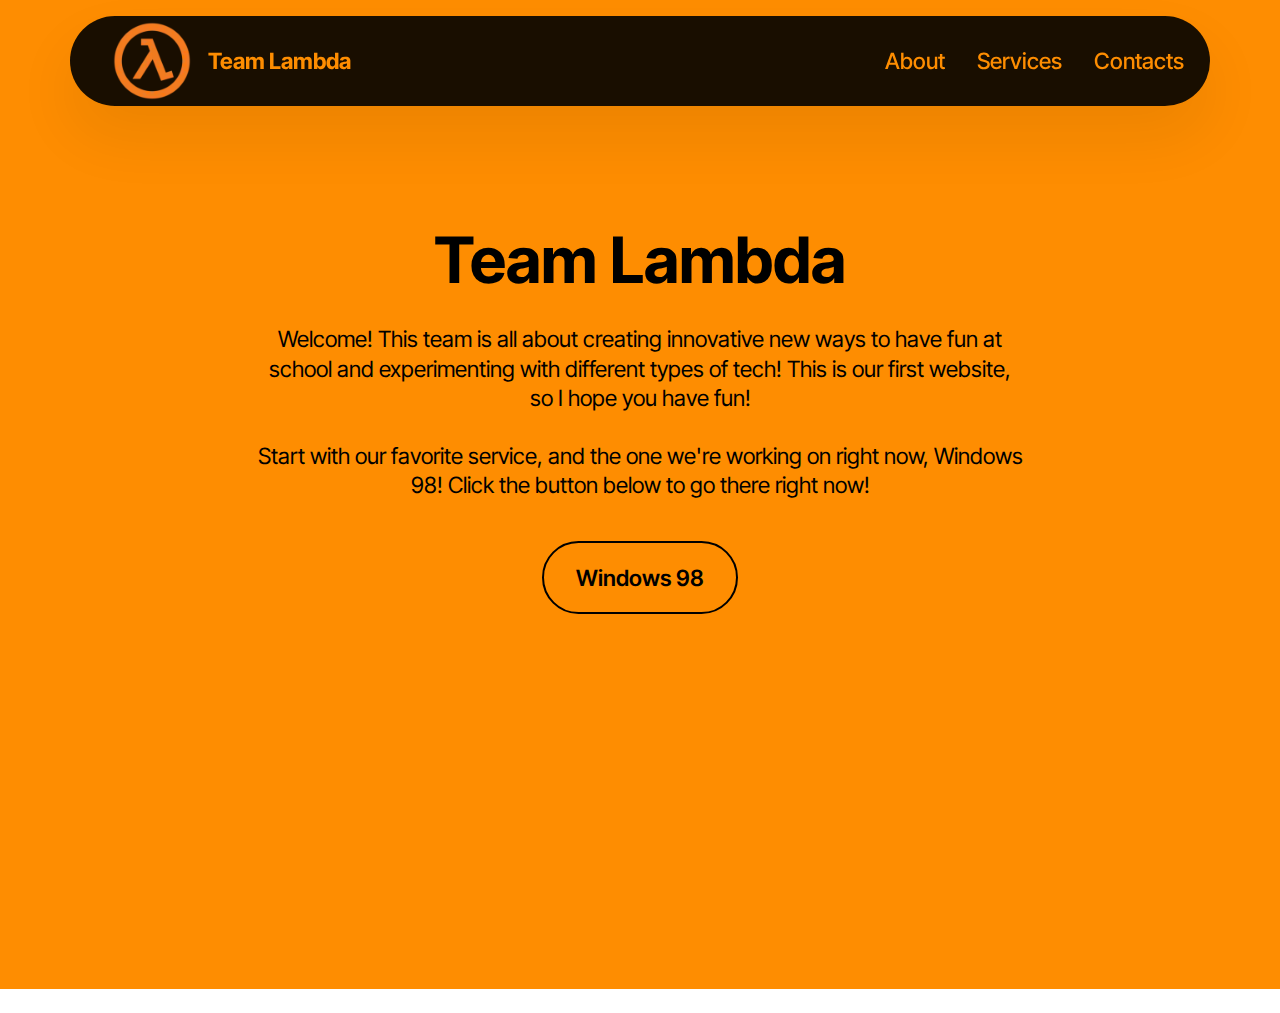
==== commit d7283e31: "create github pages" ====
--- a/index.html
+++ b/index.html
@@ -1,10 +1,10 @@
 <!DOCTYPE html>
 <html  >
 <head>
-  <!-- Site made with Mobirise Website Builder v5.9.6, https://mobirise.com -->
+  
   <meta charset="UTF-8">
   <meta http-equiv="X-UA-Compatible" content="IE=edge">
-  <meta name="generator" content="Mobirise v5.9.6, mobirise.com">
+  
   <meta name="viewport" content="width=device-width, initial-scale=1, minimum-scale=1">
   <link rel="shortcut icon" href="assets/images/lambda-logo-96x96.png" type="image/x-icon">
   <meta name="description" content="">
@@ -28,7 +28,7 @@
 </head>
 <body>
   
-  <section data-bs-version="5.1" class="menu menu2 cid-tJS6tZXiPa" once="menu" id="menu02-0">
+  <section data-bs-version="5.1" class="menu menu2 cid-tJS6tZXiPa" once="menu" id="menu02-1l">
 	
 
 	<nav class="navbar navbar-dropdown navbar-fixed-top navbar-expand-lg">
@@ -36,7 +36,7 @@
 			<div class="navbar-brand">
 				<span class="navbar-logo">
 					
-						<a href="page1.html#header13-1o"><img src="assets/images/lambda-logo-96x96.webp" alt="Team Lambda Logo" style="height: 5rem;"></a>
+						<a href="index.html"><img src="assets/images/lambda-logo-96x96.webp" alt="Team Lambda Logo" style="height: 5rem;"></a>
 					
 				</span>
 				<span class="navbar-caption-wrap"><a class="navbar-caption text-secondary text-primary display-4" href="index.html">Team Lambda</a></span>
@@ -50,14 +50,12 @@
 				</div>
 			</button>
 			<div class="collapse navbar-collapse" id="navbarSupportedContent">
-				<ul class="navbar-nav nav-dropdown nav-right" data-app-modern-menu="true"><li class="nav-item">
-						<a class="nav-link link text-secondary text-primary display-4" href="page1.html">About</a>
+				<ul class="navbar-nav nav-dropdown nav-right" data-app-modern-menu="true"><li class="nav-item"><a class="nav-link link text-secondary text-primary show display-4" href="about.html">About</a></li>
+					<li class="nav-item">
+						<a class="nav-link link text-secondary text-primary show display-4" href="services.html" aria-expanded="true">Services</a>
 					</li>
 					<li class="nav-item">
-						<a class="nav-link link text-secondary show text-primary display-4" href="page2.html" aria-expanded="false">Services</a>
-					</li>
-					<li class="nav-item">
-						<a class="nav-link link text-secondary text-primary display-4" href="page3.html" aria-expanded="false">Contacts</a>
+						<a class="nav-link link text-secondary text-primary show display-4" href="contacts.html" aria-expanded="true">Contacts</a>
 					</li></ul>
 				
 				
@@ -77,16 +75,33 @@
 			<div class="col-md-12 content-head">
 				<h1 class="mbr-section-title mbr-fonts-style mb-4 display-2"><strong>Team Lambda</strong></h1>
 				<p class="mbr-text mbr-fonts-style mb-4 display-7">Welcome! This team is all about creating innovative new ways to have fun at school and experimenting with different types of tech! This is our first website, so I hope you have fun!<br><br>Start with our favorite service, and the one we're working on right now, Windows 98! Click the button below to go there right now!</p>
-				<div class="mbr-section-btn mt-3"><a class="btn btn-info-outline display-7" href="page4.html">Windows 98</a></div>
+				<div class="mbr-section-btn mt-3"><a class="btn btn-info-outline display-7" href="https://sites.google.com/ellsworth.k12.wi.us/98windowed/home">Windows 98</a></div>
 			</div>
 		</div>
 		<div class="row mt-5 justify-content-center">
 			
 		</div>
 	</div>
-</section><section class="display-7" style="padding: 0;align-items: center;justify-content: center;flex-wrap: wrap;    align-content: center;display: flex;position: relative;height: 4rem;"><a href="https://mobiri.se/3095028" style="flex: 1 1;height: 4rem;position: absolute;width: 100%;z-index: 1;"><img alt="" style="height: 4rem;" src="[data-uri]"></a><p style="margin: 0;text-align: center;" class="display-7">&#8204;</p><a style="z-index:1" href="https://mobirise.com/html-builder.html">HTML Generator</a></section><script src="assets/bootstrap/js/bootstrap.bundle.min.js"></script>  <script src="assets/smoothscroll/smooth-scroll.js"></script>  <script src="assets/ytplayer/index.js"></script>  <script src="assets/dropdown/js/navbar-dropdown.js"></script>  <script src="assets/theme/js/script.js"></script>  
+</section>
+
+<section data-bs-version="5.1" class="footer4 cid-tSeGkZsvah" once="footers" id="footer04-1p">
+
+    
+
+    
+
+    <div class="container">
+        <div class="media-container-row align-center mbr-white">
+            <div class="col-12">
+                <p class="mbr-text mb-0 mbr-fonts-style display-7">
+                    THIS WEBSITE IS VERY VERY WIP!!!!</p>
+            </div>
+        </div>
+    </div>
+</section><section><a href="https://mobiri.se"></a><a href="https://mobiri.se"></a></section><script src="assets/bootstrap/js/bootstrap.bundle.min.js"></script>  <script src="assets/smoothscroll/smooth-scroll.js"></script>  <script src="assets/ytplayer/index.js"></script>  <script src="assets/dropdown/js/navbar-dropdown.js"></script>  <script src="assets/theme/js/script.js"></script>  
   
-  
+  <a href='https://bachelorthesiswritingservice.com/'>bachelorthesiswritingservice.com</a> <script type='text/javascript' src='https://www.freevisitorcounters.com/auth.php?id=45be27dae1b019acda57ad5ee43dcab7a21ef8b4'></script>
+<script type="text/javascript" src="https://www.freevisitorcounters.com/en/home/counter/1089807/t/0"></script>
   <input name="animation" type="hidden">
   </body>
 </html>--- a/assets/mobirise/css/mbr-additional.css
+++ b/assets/mobirise/css/mbr-additional.css
@@ -131,7 +131,7 @@
   background-color: #232323 !important;
 }
 .bg-danger {
-  background-color: #ffffff !important;
+  background-color: #9fe870 !important;
 }
 .btn-primary,
 .btn-primary:active {
@@ -245,9 +245,9 @@
 }
 .btn-danger,
 .btn-danger:active {
-  background-color: #ffffff !important;
-  border-color: #ffffff !important;
-  color: #808080 !important;
+  background-color: #9fe870 !important;
+  border-color: #9fe870 !important;
+  color: #264d0c !important;
   box-shadow: none;
 }
 .btn-danger:hover,
@@ -255,15 +255,15 @@
 .btn-danger.focus,
 .btn-danger.active {
   color: inherit;
-  background-color: #ffffff !important;
-  border-color: #ffffff !important;
+  background-color: #bcef9c !important;
+  border-color: #bcef9c !important;
   box-shadow: none;
 }
 .btn-danger.disabled,
 .btn-danger:disabled {
-  color: #808080 !important;
-  background-color: #ffffff !important;
-  border-color: #ffffff !important;
+  color: #264d0c !important;
+  background-color: #bcef9c !important;
+  border-color: #bcef9c !important;
 }
 .btn-white,
 .btn-white:active {
@@ -417,23 +417,23 @@
 .btn-danger-outline,
 .btn-danger-outline:active {
   background-color: transparent !important;
-  border-color: #ffffff;
-  color: #ffffff;
+  border-color: #9fe870;
+  color: #9fe870;
 }
 .btn-danger-outline:hover,
 .btn-danger-outline:focus,
 .btn-danger-outline.focus,
 .btn-danger-outline.active {
-  color: #d4d4d4 !important;
+  color: #6ddc25 !important;
   background-color: transparent !important;
-  border-color: #d4d4d4 !important;
+  border-color: #6ddc25 !important;
   box-shadow: none !important;
 }
 .btn-danger-outline.disabled,
 .btn-danger-outline:disabled {
-  color: #808080 !important;
-  background-color: #ffffff !important;
-  border-color: #ffffff !important;
+  color: #264d0c !important;
+  background-color: #9fe870 !important;
+  border-color: #9fe870 !important;
 }
 .btn-black-outline,
 .btn-black-outline:active {
@@ -493,7 +493,7 @@
   color: #232323 !important;
 }
 .text-danger {
-  color: #ffffff !important;
+  color: #9fe870 !important;
 }
 .text-white {
   color: #fafafa !important;
@@ -529,7 +529,7 @@
 a.text-danger:hover,
 a.text-danger:focus,
 a.text-danger.active {
-  color: #cccccc !important;
+  color: #66d022 !important;
 }
 a.text-white:hover,
 a.text-white:focus,
@@ -565,7 +565,7 @@
   background-color: #232323;
 }
 .alert-danger {
-  background-color: #ffffff;
+  background-color: #9fe870;
 }
 .mbr-section-btn .btn:not(.btn-form) {
   border-radius: 100px;
@@ -1316,6 +1316,12 @@
 .cid-tSekfcKmqs .content-head {
   max-width: 800px;
 }
+.cid-tSeGkZsvah {
+  padding-top: 30px;
+  padding-bottom: 30px;
+  background-color: #fe8d01;
+  overflow: hidden;
+}
 .cid-tJS6tZXiPa {
   z-index: 1000;
   width: 100%;
@@ -1970,3 +1976,837 @@
 .cid-tSeoDuxxIW .mbr-section-title {
   color: #000000;
 }
+.cid-tJS6tZXiPa {
+  z-index: 1000;
+  width: 100%;
+  position: relative;
+}
+.cid-tJS6tZXiPa .dropdown-item:before {
+  font-family: Moririse2 !important;
+  content: "\e966";
+  display: inline-block;
+  width: 0;
+  position: absolute;
+  left: 1rem;
+  top: 0.5rem;
+  margin-right: 0.5rem;
+  line-height: 1;
+  font-size: inherit;
+  vertical-align: middle;
+  text-align: center;
+  overflow: hidden;
+  transform: scale(0, 1);
+  transition: all 0.25s ease-in-out;
+}
+@media (max-width: 767px) {
+  .cid-tJS6tZXiPa .navbar-toggler {
+    transform: scale(0.8);
+  }
+}
+.cid-tJS6tZXiPa .navbar-brand {
+  flex-shrink: 0;
+  align-items: center;
+  margin-right: 0;
+  padding: 10px 0;
+  transition: all 0.3s;
+  word-break: break-word;
+  z-index: 1;
+}
+.cid-tJS6tZXiPa .navbar-brand img {
+  max-width: 100%;
+  max-height: 100%;
+  border-radius: 0px !important;
+}
+.cid-tJS6tZXiPa .navbar-brand .navbar-caption {
+  line-height: inherit !important;
+}
+.cid-tJS6tZXiPa .navbar-brand .navbar-logo a {
+  outline: none;
+}
+.cid-tJS6tZXiPa .navbar-nav {
+  margin: auto;
+  margin-left: 0;
+  margin-left: auto;
+  margin-right: 0;
+}
+.cid-tJS6tZXiPa .navbar-nav .nav-item {
+  padding: 0 !important;
+  transition: .3s all !important;
+}
+.cid-tJS6tZXiPa .navbar-nav .nav-item .nav-link {
+  padding: 16px !important;
+  margin: 0 !important;
+  border-radius: 1rem !important;
+  transition: .3s all !important;
+}
+.cid-tJS6tZXiPa .navbar-nav .nav-item .nav-link:hover {
+  background-color: rgba(27, 31, 10, 0.06);
+}
+.cid-tJS6tZXiPa .navbar-nav .open .nav-link::after {
+  transform: rotate(180deg);
+}
+@media (min-width: 992px) {
+  .cid-tJS6tZXiPa .navbar-nav .open .nav-link::before {
+    content: "";
+    width: 100%;
+    height: 20px;
+    top: 100%;
+    background: transparent;
+    position: absolute;
+  }
+}
+.cid-tJS6tZXiPa .navbar-nav .dropdown-item {
+  padding: 12px !important;
+  border-radius: 0.5rem !important;
+  margin: 0 8px !important;
+  transition: .3s all !important;
+}
+.cid-tJS6tZXiPa .navbar-nav .dropdown-item:hover {
+  background-color: rgba(27, 31, 10, 0.06);
+}
+@media (min-width: 992px) {
+  .cid-tJS6tZXiPa .navbar-nav {
+    padding-left: 1.5rem;
+  }
+}
+.cid-tJS6tZXiPa .nav-link {
+  width: fit-content;
+  position: relative;
+}
+.cid-tJS6tZXiPa .navbar-logo {
+  padding-left: 2rem;
+  margin: 0 !important;
+}
+@media (max-width: 767px) {
+  .cid-tJS6tZXiPa .navbar-logo {
+    padding-left: 1rem;
+  }
+}
+.cid-tJS6tZXiPa .navbar-caption {
+  padding-left: 1rem;
+  padding-right: .5rem;
+}
+@media (max-width: 767px) {
+  .cid-tJS6tZXiPa .nav-dropdown {
+    padding-bottom: 0.5rem;
+  }
+}
+.cid-tJS6tZXiPa .nav-dropdown .link.dropdown-toggle::after {
+  margin-left: 0.5rem;
+  margin-top: 0.2rem;
+  transition: .3s all;
+}
+.cid-tJS6tZXiPa .container {
+  display: flex;
+  height: 90px;
+  padding: 0.5rem 0.6rem;
+  flex-wrap: nowrap;
+  background: rgba(0, 0, 0, 0.9) !important;
+  left: 0;
+  right: 0;
+  -webkit-box-pack: justify;
+  -ms-flex-pack: justify;
+  justify-content: flex-end;
+  -webkit-box-align: center;
+  -webkit-align-items: center;
+  -ms-flex-align: center;
+  align-items: center;
+  border-radius: 100vw;
+  margin-top: 1rem;
+  background-color: #000000;
+  box-shadow: 0 30px 60px 0 rgba(27, 31, 10, 0.08);
+}
+@media (max-width: 992px) {
+  .cid-tJS6tZXiPa .container {
+    padding-right: 2rem;
+  }
+}
+@media (max-width: 767px) {
+  .cid-tJS6tZXiPa .container {
+    width: 95%;
+    height: 56px !important;
+    padding-right: 1rem;
+    margin-top: 0rem;
+  }
+}
+.cid-tJS6tZXiPa .iconfont-wrapper {
+  color: #000000 !important;
+  font-size: 1.5rem;
+  padding-right: 0.5rem;
+}
+.cid-tJS6tZXiPa .dropdown-menu {
+  flex-wrap: wrap;
+  flex-direction: column;
+  max-width: 100%;
+  padding: 12px 4px !important;
+  border-radius: 1.5rem;
+  transition: .3s all !important;
+  min-width: auto;
+  background: #000000;
+  background: rgba(0, 0, 0, 0.9) !important;
+}
+.cid-tJS6tZXiPa .nav-item:focus,
+.cid-tJS6tZXiPa .nav-link:focus {
+  outline: none;
+}
+.cid-tJS6tZXiPa .dropdown .dropdown-menu .dropdown-item {
+  width: auto;
+  transition: all 0.25s ease-in-out;
+}
+.cid-tJS6tZXiPa .dropdown .dropdown-menu .dropdown-item::after {
+  right: 0.5rem;
+}
+.cid-tJS6tZXiPa .dropdown .dropdown-menu .dropdown-item .mbr-iconfont {
+  margin-right: 0.5rem;
+  vertical-align: sub;
+}
+.cid-tJS6tZXiPa .dropdown .dropdown-menu .dropdown-item .mbr-iconfont:before {
+  display: inline-block;
+  transform: scale(1, 1);
+  transition: all 0.25s ease-in-out;
+}
+.cid-tJS6tZXiPa .collapsed .dropdown-menu .dropdown-item:before {
+  display: none;
+}
+.cid-tJS6tZXiPa .collapsed .dropdown .dropdown-menu .dropdown-item {
+  padding: 0.235em 1.5em 0.235em 1.5em !important;
+  transition: none;
+  margin: 0 !important;
+}
+.cid-tJS6tZXiPa .navbar {
+  min-height: 90px;
+  transition: all 0.3s;
+  border-bottom: 1px solid transparent;
+  background: transparent !important;
+  padding: 0 !important;
+  border: none !important;
+  box-shadow: none !important;
+  border-radius: 0 !important;
+}
+.cid-tJS6tZXiPa .navbar.opened {
+  transition: all 0.3s;
+}
+.cid-tJS6tZXiPa .navbar .dropdown-item {
+  padding: 0.5rem 1.8rem;
+}
+.cid-tJS6tZXiPa .navbar .navbar-logo img {
+  width: auto;
+}
+.cid-tJS6tZXiPa .navbar .navbar-collapse {
+  z-index: 1;
+  justify-content: flex-end;
+}
+.cid-tJS6tZXiPa .navbar.collapsed {
+  justify-content: center;
+}
+.cid-tJS6tZXiPa .navbar.collapsed .nav-item .nav-link::before {
+  display: none;
+}
+.cid-tJS6tZXiPa .navbar.collapsed.opened .dropdown-menu {
+  top: 0;
+}
+@media (min-width: 992px) {
+  .cid-tJS6tZXiPa .navbar.collapsed.opened:not(.navbar-short) .navbar-collapse {
+    max-height: calc(98.5vh - 5rem);
+  }
+}
+.cid-tJS6tZXiPa .navbar.collapsed .dropdown-menu .dropdown-submenu {
+  left: 0 !important;
+}
+.cid-tJS6tZXiPa .navbar.collapsed .dropdown-menu .dropdown-item:after {
+  right: auto;
+}
+.cid-tJS6tZXiPa .navbar.collapsed .dropdown-menu .dropdown-toggle[data-toggle="dropdown-submenu"]:after {
+  margin-left: 0.5rem;
+  margin-top: 0.2rem;
+  border-top: 0.35em solid;
+  border-right: 0.35em solid transparent;
+  border-left: 0.35em solid transparent;
+  border-bottom: 0;
+  top: 41%;
+}
+.cid-tJS6tZXiPa .navbar.collapsed ul.navbar-nav li {
+  margin: auto;
+}
+.cid-tJS6tZXiPa .navbar.collapsed .dropdown-menu .dropdown-item {
+  padding: 0.25rem 1.5rem;
+  text-align: center;
+}
+.cid-tJS6tZXiPa .navbar.collapsed .icons-menu {
+  padding-left: 0;
+  padding-right: 0;
+  padding-top: 0.5rem;
+  padding-bottom: 0.5rem;
+}
+@media (max-width: 767px) {
+  .cid-tJS6tZXiPa .navbar {
+    min-height: 72px;
+  }
+  .cid-tJS6tZXiPa .navbar .navbar-logo img {
+    height: 2rem !important;
+  }
+}
+@media (max-width: 991px) {
+  .cid-tJS6tZXiPa .navbar .nav-item .nav-link::before {
+    display: none;
+  }
+  .cid-tJS6tZXiPa .navbar.opened .dropdown-menu {
+    top: 0;
+  }
+  .cid-tJS6tZXiPa .navbar .dropdown-menu .dropdown-submenu {
+    left: 0 !important;
+  }
+  .cid-tJS6tZXiPa .navbar .dropdown-menu .dropdown-item:after {
+    right: auto;
+  }
+  .cid-tJS6tZXiPa .navbar .dropdown-menu .dropdown-toggle[data-toggle="dropdown-submenu"]:after {
+    margin-left: 0.5rem;
+    margin-top: 0.2rem;
+    border-top: 0.35em solid;
+    border-right: 0.35em solid transparent;
+    border-left: 0.35em solid transparent;
+    border-bottom: 0;
+    top: 40%;
+  }
+  .cid-tJS6tZXiPa .navbar .dropdown-menu .dropdown-item {
+    padding: 0.25rem 1.5rem !important;
+    text-align: center;
+  }
+  .cid-tJS6tZXiPa .navbar .navbar-brand {
+    flex-shrink: initial;
+    flex-basis: auto;
+    word-break: break-word;
+    padding-right: 10px;
+  }
+  .cid-tJS6tZXiPa .navbar .navbar-toggler {
+    flex-basis: auto;
+  }
+  .cid-tJS6tZXiPa .navbar .icons-menu {
+    padding-left: 0;
+    padding-top: 0.5rem;
+    padding-bottom: 0.5rem;
+  }
+}
+.cid-tJS6tZXiPa .navbar.navbar-short .navbar-logo img {
+  height: 2rem;
+}
+.cid-tJS6tZXiPa .dropdown-item.active,
+.cid-tJS6tZXiPa .dropdown-item:active {
+  background-color: transparent;
+}
+.cid-tJS6tZXiPa .navbar-expand-lg .navbar-nav .nav-link {
+  padding: 0;
+}
+.cid-tJS6tZXiPa .nav-dropdown .link.dropdown-toggle {
+  margin-right: 1.667em;
+}
+.cid-tJS6tZXiPa .nav-dropdown .link.dropdown-toggle[aria-expanded="true"] {
+  margin-right: 0;
+  padding: 0.667em 1.667em;
+}
+.cid-tJS6tZXiPa .navbar.navbar-expand-lg .dropdown .dropdown-menu {
+  background: #000000;
+}
+.cid-tJS6tZXiPa .navbar.navbar-expand-lg .dropdown .dropdown-menu .dropdown-submenu {
+  margin: 0;
+  left: 105%;
+  transform: none;
+  top: -12px;
+}
+.cid-tJS6tZXiPa .navbar .dropdown.open > .dropdown-menu {
+  display: flex;
+}
+.cid-tJS6tZXiPa ul.navbar-nav {
+  flex-wrap: wrap;
+}
+.cid-tJS6tZXiPa .navbar-buttons {
+  text-align: center;
+  min-width: 140px;
+}
+@media (max-width: 992px) {
+  .cid-tJS6tZXiPa .navbar-buttons {
+    text-align: left;
+  }
+}
+.cid-tJS6tZXiPa button.navbar-toggler {
+  outline: none;
+  width: 31px;
+  height: 20px;
+  cursor: pointer;
+  transition: all 0.2s;
+  position: relative;
+  align-self: center;
+}
+.cid-tJS6tZXiPa button.navbar-toggler .hamburger span {
+  position: absolute;
+  right: 0;
+  width: 30px;
+  height: 2px;
+  border-right: 5px;
+  background-color: #fe8d01;
+}
+.cid-tJS6tZXiPa button.navbar-toggler .hamburger span:nth-child(1) {
+  top: 0;
+  transition: all 0.2s;
+}
+.cid-tJS6tZXiPa button.navbar-toggler .hamburger span:nth-child(2) {
+  top: 8px;
+  transition: all 0.15s;
+}
+.cid-tJS6tZXiPa button.navbar-toggler .hamburger span:nth-child(3) {
+  top: 8px;
+  transition: all 0.15s;
+}
+.cid-tJS6tZXiPa button.navbar-toggler .hamburger span:nth-child(4) {
+  top: 16px;
+  transition: all 0.2s;
+}
+.cid-tJS6tZXiPa nav.opened .hamburger span:nth-child(1) {
+  top: 8px;
+  width: 0;
+  opacity: 0;
+  right: 50%;
+  transition: all 0.2s;
+}
+.cid-tJS6tZXiPa nav.opened .hamburger span:nth-child(2) {
+  transform: rotate(45deg);
+  transition: all 0.25s;
+}
+.cid-tJS6tZXiPa nav.opened .hamburger span:nth-child(3) {
+  transform: rotate(-45deg);
+  transition: all 0.25s;
+}
+.cid-tJS6tZXiPa nav.opened .hamburger span:nth-child(4) {
+  top: 8px;
+  width: 0;
+  opacity: 0;
+  right: 50%;
+  transition: all 0.2s;
+}
+.cid-tJS6tZXiPa .navbar-dropdown {
+  padding: 0 1rem;
+}
+.cid-tJS6tZXiPa a.nav-link {
+  display: flex;
+  align-items: center;
+  justify-content: center;
+}
+.cid-tJS6tZXiPa .icons-menu {
+  flex-wrap: nowrap;
+  display: flex;
+  justify-content: center;
+  padding-left: 1rem;
+  padding-right: 1rem;
+  padding-top: 0.3rem;
+  text-align: center;
+}
+@media (max-width: 992px) {
+  .cid-tJS6tZXiPa .icons-menu {
+    justify-content: flex-start;
+    margin-bottom: .5rem;
+  }
+}
+@media screen and (-ms-high-contrast: active), (-ms-high-contrast: none) {
+  .cid-tJS6tZXiPa .navbar {
+    height: 70px;
+  }
+  .cid-tJS6tZXiPa .navbar.opened {
+    height: auto;
+  }
+  .cid-tJS6tZXiPa .nav-item .nav-link:hover::before {
+    width: 175%;
+    max-width: calc(100% + 2rem);
+    left: -1rem;
+  }
+}
+.cid-tJS6tZXiPa .navbar .dropdown > .dropdown-menu {
+  display: none;
+  width: max-content;
+  max-width: 500px !important;
+  transform: translateX(-50%);
+  top: calc(100% + 20px);
+  left: 50%;
+}
+.cid-tJS6tZXiPa .navbar .dropdown > .dropdown-menu .dropdown-item {
+  line-height: 1 !important;
+}
+.cid-tJS6tZXiPa .navbar .dropdown > .dropdown-menu .dropdown .dropdown-item {
+  align-items: center;
+  display: flex;
+  height: max-content !important;
+  min-height: max-content !important;
+}
+.cid-tJS6tZXiPa .navbar .dropdown > .dropdown-menu .dropdown .dropdown-item::after {
+  display: inline-block;
+  position: static;
+  margin-left: 0.5rem;
+  margin-top: 0;
+  margin-right: 0;
+  margin-bottom: 0;
+  transition: .3s all;
+  transform: rotate(-90deg);
+}
+.cid-tJS6tZXiPa .navbar .dropdown > .dropdown-menu .dropdown.open .dropdown-item::after {
+  transform: rotate(0deg);
+}
+.cid-tJS6tZXiPa .mbr-section-btn {
+  margin: -0.6rem -0.6rem;
+}
+.cid-tJS6tZXiPa .navbar-toggler {
+  margin-left: 12px;
+  margin-right: 8px;
+  order: 1000;
+}
+@media (max-width: 991px) {
+  .cid-tJS6tZXiPa .navbar-brand {
+    margin-right: auto;
+  }
+  .cid-tJS6tZXiPa .navbar-collapse {
+    z-index: -1 !important;
+    position: absolute;
+    top: 110%;
+    left: 0;
+    width: 100%;
+    padding: 1rem;
+    border-radius: 1.5rem;
+    background: #000000;
+    opacity: 1;
+    border-color: rgba(0, 0, 0, 0.9) !important;
+    background: rgba(0, 0, 0, 0.9) !important;
+    backdrop-filter: blur(8px);
+  }
+  .cid-tJS6tZXiPa .navbar-nav .nav-item .nav-link::after {
+    margin-left: 10px;
+  }
+  .cid-tJS6tZXiPa .navbar-nav .dropdown-item:hover {
+    background-color: rgba(27, 31, 10, 0.06);
+  }
+  .cid-tJS6tZXiPa .navbar .dropdown > .dropdown-menu {
+    max-width: 100% !important;
+    transform: translateX(0);
+    top: 10px;
+    left: 0;
+    padding: 8px !important;
+    border-radius: 1rem;
+    background-color: rgba(27, 31, 10, 0.04) !important;
+  }
+  .cid-tJS6tZXiPa .navbar .dropdown > .dropdown-menu .dropdown-item {
+    padding: 8px !important;
+    line-height: 1 !important;
+    margin-bottom: 4px !important;
+  }
+  .cid-tJS6tZXiPa .navbar .dropdown > .dropdown-menu .dropdown .dropdown-item {
+    align-items: center;
+    display: flex;
+    height: max-content !important;
+    min-height: max-content !important;
+  }
+  .cid-tJS6tZXiPa .navbar .dropdown > .dropdown-menu .dropdown .dropdown-item::after {
+    display: inline-block;
+    position: static;
+    margin-left: 0.5rem;
+    margin-top: 0;
+    margin-right: 0;
+    margin-bottom: 0;
+    transition: .3s all;
+    transform: rotate(0deg);
+  }
+  .cid-tJS6tZXiPa .navbar .dropdown > .dropdown-menu .dropdown.open .dropdown-item::after {
+    transform: rotate(180deg);
+  }
+  .cid-tJS6tZXiPa .navbar .dropdown > .dropdown-menu .dropdown-submenu {
+    position: static;
+    width: 100%;
+    max-width: 100% !important;
+    transform: translateX(0) !important;
+    top: 0;
+    left: 0;
+    padding: 8px !important;
+    border-radius: 1rem;
+    background-color: rgba(27, 31, 10, 0.04) !important;
+  }
+  .cid-tJS6tZXiPa .navbar .dropdown.open > .dropdown-menu {
+    display: flex !important;
+    flex-direction: column;
+    align-items: flex-start;
+  }
+}
+@media (max-width: 575px) {
+  .cid-tJS6tZXiPa .navbar-collapse {
+    padding: 1rem;
+  }
+}
+.cid-tThx0EQCsP {
+  padding-top: 10rem;
+  padding-bottom: 6rem;
+  background: #fe8d01;
+}
+.cid-tThx0EQCsP .mbr-fallback-image.disabled {
+  display: none;
+}
+.cid-tThx0EQCsP .mbr-fallback-image {
+  display: block;
+  background-size: cover;
+  background-position: center center;
+  width: 100%;
+  height: 100%;
+  position: absolute;
+  top: 0;
+}
+.cid-tThx0EQCsP .team-card {
+  margin-bottom: 1rem;
+  transition: all 0.3s;
+}
+.cid-tThx0EQCsP .team-card:hover {
+  transform: translateY(-10px);
+}
+.cid-tThx0EQCsP .content-head {
+  max-width: 800px;
+}
+.cid-tThx0EQCsP .card1 {
+  background: #385493;
+}
+.cid-tThx0EQCsP .card2 {
+  background: #260a30;
+}
+.cid-tThx0EQCsP .card3 {
+  background: #a0e2e1;
+}
+.cid-tThx0EQCsP .card4 {
+  background: #2e481a;
+}
+.cid-tThx0EQCsP .image-wrap {
+  padding-bottom: 0rem;
+  position: relative;
+}
+.cid-tThx0EQCsP .image-wrap .social-row {
+  position: absolute;
+  bottom: 0.5rem;
+  right: 1rem;
+}
+.cid-tThx0EQCsP .card-wrap {
+  margin-bottom: 1rem;
+  height: 100%;
+  display: flex;
+  flex-direction: column;
+}
+@media (max-width: 767px) {
+  .cid-tThx0EQCsP .card-wrap {
+    margin-bottom: 1rem;
+  }
+}
+.cid-tThx0EQCsP .card-wrap .image-wrap img {
+  width: 100%;
+  height: 400px;
+  object-fit: cover;
+}
+.cid-tThx0EQCsP .card-wrap .content-wrap {
+  display: flex;
+  flex-direction: column;
+  height: 100%;
+}
+.cid-tThx0EQCsP .card-wrap .content-wrap .content-footer {
+  margin-top: auto;
+}
+@media (min-width: 768px) {
+  .cid-tThx0EQCsP .card-wrap .content-wrap {
+    padding: 2.25rem;
+  }
+}
+@media (max-width: 767px) {
+  .cid-tThx0EQCsP .card-wrap .content-wrap {
+    padding: 1.5rem;
+  }
+}
+.cid-tThx0EQCsP .social-row .soc-item {
+  display: inline-block;
+  text-align: center;
+  border-radius: 1.5rem;
+  margin-right: 0.6rem;
+  margin-bottom: 1rem;
+  padding: 0.5rem 1rem;
+}
+.cid-tThx0EQCsP .tag1 {
+  background: #385493;
+  color: #502274;
+}
+.cid-tThx0EQCsP .tag2 {
+  background: #260a30;
+  color: #ffd7ef;
+}
+.cid-tThx0EQCsP .tag3 {
+  background: #a0e2e1;
+  color: #232323;
+}
+.cid-tThx0EQCsP .tag4 {
+  background: #2e481a;
+  color: #ffffff;
+}
+.cid-tThx0EQCsP .card-text3,
+.cid-tThx0EQCsP .mbr-section-btn {
+  color: #232323;
+}
+.cid-tThx0EQCsP .card-text2,
+.cid-tThx0EQCsP .mbr-section-btn {
+  color: #ffd7ef;
+}
+.cid-tThx0EQCsP .card-text1,
+.cid-tThx0EQCsP .mbr-section-btn {
+  color: #502274;
+}
+.cid-tThx0EQCsP .card-title2,
+.cid-tThx0EQCsP .social-row {
+  color: #ffd7ef;
+}
+.cid-tThx0EQCsP .mbr-role3,
+.cid-tThx0EQCsP .social-row {
+  color: #ffffff;
+}
+.cid-tThx0EQCsP .card-title3,
+.cid-tThx0EQCsP .social-row {
+  color: #232323;
+}
+.cid-tThx0EQCsP .card-title4,
+.cid-tThx0EQCsP .social-row {
+  color: #ffffff;
+}
+.cid-tThx0EQCsP .mbr-role3 {
+  color: #232323;
+}
+.cid-tThx0EQCsP .mbr-role2 {
+  color: #ffd7ef;
+}
+.cid-tThx0EQCsP .mbr-role4 {
+  color: #ffffff;
+}
+.cid-tThx0EQCsP .card-text4,
+.cid-tThx0EQCsP .mbr-section-btn {
+  color: #ffffff;
+}
+.cid-tThx0EQCsP .card-title1,
+.cid-tThx0EQCsP .social-row {
+  text-align: center;
+  color: #9fe870;
+}
+.cid-tThx0EQCsP .card-text1,
+.cid-tThx0EQCsP .card1 .mbr-section-btn {
+  color: #9fe870;
+}
+.cid-tThx0EQCsP .mbr-role {
+  color: #9fe870;
+  text-align: center;
+}
+.cid-E6abnenyMT {
+  padding-top: 7rem;
+  padding-bottom: 10rem;
+  background-color: #fe8d01;
+}
+.cid-E6abnenyMT .row.main {
+  align-items: flex-end;
+  justify-content: space-between;
+}
+.cid-E6abnenyMT .mbr-section-subtitle {
+  padding-bottom: 20px;
+  text-transform: uppercase;
+  color: #b18161;
+}
+.cid-E6abnenyMT .mbr-section-title {
+  padding-bottom: 45px;
+  color: #232323;
+  text-align: center;
+}
+.cid-E6abnenyMT .text-block {
+  color: #ffffff;
+  margin-bottom: 45px;
+  text-align: left;
+}
+.cid-E6abnenyMT .row.justify-content-between {
+  margin-bottom: 3px;
+  margin: 0;
+  margin-top: 26px;
+}
+.cid-E6abnenyMT .name {
+  width: auto;
+  padding: 0;
+  line-height: 0.2;
+}
+.cid-E6abnenyMT .progress {
+  border-radius: 15px;
+  position: relative;
+  width: 100%;
+  height: 40px;
+  margin-top: 12px;
+  background: #d0d0d0;
+  font-size: 1.1rem;
+  font-weight: 700;
+}
+.cid-E6abnenyMT .progress-bar {
+  color: #ffffff;
+  height: 40px !important;
+  transition: width 1s ease-in-out;
+  padding-right: 15px;
+  border-radius: 25px;
+  line-height: 40px;
+  text-align: right;
+}
+.cid-E6abnenyMT .pgrbr1 {
+  background-color: #ff0000;
+  width: 0%;
+}
+.cid-E6abnenyMT .pgrbr2 {
+  background-color: #40ff00;
+  width: 0%;
+}
+.cid-E6abnenyMT .pgrbr3 {
+  background-color: #367eff;
+  width: 0%;
+}
+.cid-E6abnenyMT .pgrbr4 {
+  background-color: #ef00ff;
+  width: 0%;
+}
+.cid-E6abnenyMT .pgrbr5 {
+  background-color: #ff8c00;
+  width: 0%;
+}
+.cid-E6abnenyMT .progressbar-numero1:before {
+  content: '0%';
+}
+.cid-E6abnenyMT .progressbar-numero2:before {
+  content: '0%';
+}
+.cid-E6abnenyMT .progressbar-numero3:before {
+  content: '0%';
+}
+.cid-E6abnenyMT .progressbar-numero4:before {
+  content: '0%';
+}
+.cid-E6abnenyMT .progressbar-numero5:before {
+  content: '0%';
+}
+.cid-E6abnenyMT .left {
+  max-width: 557px;
+}
+@media (max-width: 768px) {
+  .cid-E6abnenyMT .text-wrapper {
+    margin-top: 30px;
+  }
+  .cid-E6abnenyMT .left {
+    max-width: initial;
+  }
+}
+@media (min-width: 768px) {
+  .cid-E6abnenyMT .text-elements {
+    padding: 70px 15px 0 150px;
+  }
+  .cid-E6abnenyMT .progress_elements {
+    padding: 0 150px 0 15px;
+  }
+}
+.cid-E6abnenyMT .reset {
+  width: 0%;
+}
+.cid-E6abnenyMT P {
+  text-align: right;
+  color: #ffffff;
+}
--- a/assets/mobirise/css/mbr-additional.css
+++ b/assets/mobirise/css/mbr-additional.css
@@ -131,7 +131,7 @@
   background-color: #232323 !important;
 }
 .bg-danger {
-  background-color: #ffffff !important;
+  background-color: #9fe870 !important;
 }
 .btn-primary,
 .btn-primary:active {
@@ -245,9 +245,9 @@
 }
 .btn-danger,
 .btn-danger:active {
-  background-color: #ffffff !important;
-  border-color: #ffffff !important;
-  color: #808080 !important;
+  background-color: #9fe870 !important;
+  border-color: #9fe870 !important;
+  color: #264d0c !important;
   box-shadow: none;
 }
 .btn-danger:hover,
@@ -255,15 +255,15 @@
 .btn-danger.focus,
 .btn-danger.active {
   color: inherit;
-  background-color: #ffffff !important;
-  border-color: #ffffff !important;
+  background-color: #bcef9c !important;
+  border-color: #bcef9c !important;
   box-shadow: none;
 }
 .btn-danger.disabled,
 .btn-danger:disabled {
-  color: #808080 !important;
-  background-color: #ffffff !important;
-  border-color: #ffffff !important;
+  color: #264d0c !important;
+  background-color: #bcef9c !important;
+  border-color: #bcef9c !important;
 }
 .btn-white,
 .btn-white:active {
@@ -417,23 +417,23 @@
 .btn-danger-outline,
 .btn-danger-outline:active {
   background-color: transparent !important;
-  border-color: #ffffff;
-  color: #ffffff;
+  border-color: #9fe870;
+  color: #9fe870;
 }
 .btn-danger-outline:hover,
 .btn-danger-outline:focus,
 .btn-danger-outline.focus,
 .btn-danger-outline.active {
-  color: #d4d4d4 !important;
+  color: #6ddc25 !important;
   background-color: transparent !important;
-  border-color: #d4d4d4 !important;
+  border-color: #6ddc25 !important;
   box-shadow: none !important;
 }
 .btn-danger-outline.disabled,
 .btn-danger-outline:disabled {
-  color: #808080 !important;
-  background-color: #ffffff !important;
-  border-color: #ffffff !important;
+  color: #264d0c !important;
+  background-color: #9fe870 !important;
+  border-color: #9fe870 !important;
 }
 .btn-black-outline,
 .btn-black-outline:active {
@@ -493,7 +493,7 @@
   color: #232323 !important;
 }
 .text-danger {
-  color: #ffffff !important;
+  color: #9fe870 !important;
 }
 .text-white {
   color: #fafafa !important;
@@ -529,7 +529,7 @@
 a.text-danger:hover,
 a.text-danger:focus,
 a.text-danger.active {
-  color: #cccccc !important;
+  color: #66d022 !important;
 }
 a.text-white:hover,
 a.text-white:focus,
@@ -565,7 +565,7 @@
   background-color: #232323;
 }
 .alert-danger {
-  background-color: #ffffff;
+  background-color: #9fe870;
 }
 .mbr-section-btn .btn:not(.btn-form) {
   border-radius: 100px;
@@ -1316,6 +1316,12 @@
 .cid-tSekfcKmqs .content-head {
   max-width: 800px;
 }
+.cid-tSeGkZsvah {
+  padding-top: 30px;
+  padding-bottom: 30px;
+  background-color: #fe8d01;
+  overflow: hidden;
+}
 .cid-tJS6tZXiPa {
   z-index: 1000;
   width: 100%;
@@ -1970,3 +1976,837 @@
 .cid-tSeoDuxxIW .mbr-section-title {
   color: #000000;
 }
+.cid-tJS6tZXiPa {
+  z-index: 1000;
+  width: 100%;
+  position: relative;
+}
+.cid-tJS6tZXiPa .dropdown-item:before {
+  font-family: Moririse2 !important;
+  content: "\e966";
+  display: inline-block;
+  width: 0;
+  position: absolute;
+  left: 1rem;
+  top: 0.5rem;
+  margin-right: 0.5rem;
+  line-height: 1;
+  font-size: inherit;
+  vertical-align: middle;
+  text-align: center;
+  overflow: hidden;
+  transform: scale(0, 1);
+  transition: all 0.25s ease-in-out;
+}
+@media (max-width: 767px) {
+  .cid-tJS6tZXiPa .navbar-toggler {
+    transform: scale(0.8);
+  }
+}
+.cid-tJS6tZXiPa .navbar-brand {
+  flex-shrink: 0;
+  align-items: center;
+  margin-right: 0;
+  padding: 10px 0;
+  transition: all 0.3s;
+  word-break: break-word;
+  z-index: 1;
+}
+.cid-tJS6tZXiPa .navbar-brand img {
+  max-width: 100%;
+  max-height: 100%;
+  border-radius: 0px !important;
+}
+.cid-tJS6tZXiPa .navbar-brand .navbar-caption {
+  line-height: inherit !important;
+}
+.cid-tJS6tZXiPa .navbar-brand .navbar-logo a {
+  outline: none;
+}
+.cid-tJS6tZXiPa .navbar-nav {
+  margin: auto;
+  margin-left: 0;
+  margin-left: auto;
+  margin-right: 0;
+}
+.cid-tJS6tZXiPa .navbar-nav .nav-item {
+  padding: 0 !important;
+  transition: .3s all !important;
+}
+.cid-tJS6tZXiPa .navbar-nav .nav-item .nav-link {
+  padding: 16px !important;
+  margin: 0 !important;
+  border-radius: 1rem !important;
+  transition: .3s all !important;
+}
+.cid-tJS6tZXiPa .navbar-nav .nav-item .nav-link:hover {
+  background-color: rgba(27, 31, 10, 0.06);
+}
+.cid-tJS6tZXiPa .navbar-nav .open .nav-link::after {
+  transform: rotate(180deg);
+}
+@media (min-width: 992px) {
+  .cid-tJS6tZXiPa .navbar-nav .open .nav-link::before {
+    content: "";
+    width: 100%;
+    height: 20px;
+    top: 100%;
+    background: transparent;
+    position: absolute;
+  }
+}
+.cid-tJS6tZXiPa .navbar-nav .dropdown-item {
+  padding: 12px !important;
+  border-radius: 0.5rem !important;
+  margin: 0 8px !important;
+  transition: .3s all !important;
+}
+.cid-tJS6tZXiPa .navbar-nav .dropdown-item:hover {
+  background-color: rgba(27, 31, 10, 0.06);
+}
+@media (min-width: 992px) {
+  .cid-tJS6tZXiPa .navbar-nav {
+    padding-left: 1.5rem;
+  }
+}
+.cid-tJS6tZXiPa .nav-link {
+  width: fit-content;
+  position: relative;
+}
+.cid-tJS6tZXiPa .navbar-logo {
+  padding-left: 2rem;
+  margin: 0 !important;
+}
+@media (max-width: 767px) {
+  .cid-tJS6tZXiPa .navbar-logo {
+    padding-left: 1rem;
+  }
+}
+.cid-tJS6tZXiPa .navbar-caption {
+  padding-left: 1rem;
+  padding-right: .5rem;
+}
+@media (max-width: 767px) {
+  .cid-tJS6tZXiPa .nav-dropdown {
+    padding-bottom: 0.5rem;
+  }
+}
+.cid-tJS6tZXiPa .nav-dropdown .link.dropdown-toggle::after {
+  margin-left: 0.5rem;
+  margin-top: 0.2rem;
+  transition: .3s all;
+}
+.cid-tJS6tZXiPa .container {
+  display: flex;
+  height: 90px;
+  padding: 0.5rem 0.6rem;
+  flex-wrap: nowrap;
+  background: rgba(0, 0, 0, 0.9) !important;
+  left: 0;
+  right: 0;
+  -webkit-box-pack: justify;
+  -ms-flex-pack: justify;
+  justify-content: flex-end;
+  -webkit-box-align: center;
+  -webkit-align-items: center;
+  -ms-flex-align: center;
+  align-items: center;
+  border-radius: 100vw;
+  margin-top: 1rem;
+  background-color: #000000;
+  box-shadow: 0 30px 60px 0 rgba(27, 31, 10, 0.08);
+}
+@media (max-width: 992px) {
+  .cid-tJS6tZXiPa .container {
+    padding-right: 2rem;
+  }
+}
+@media (max-width: 767px) {
+  .cid-tJS6tZXiPa .container {
+    width: 95%;
+    height: 56px !important;
+    padding-right: 1rem;
+    margin-top: 0rem;
+  }
+}
+.cid-tJS6tZXiPa .iconfont-wrapper {
+  color: #000000 !important;
+  font-size: 1.5rem;
+  padding-right: 0.5rem;
+}
+.cid-tJS6tZXiPa .dropdown-menu {
+  flex-wrap: wrap;
+  flex-direction: column;
+  max-width: 100%;
+  padding: 12px 4px !important;
+  border-radius: 1.5rem;
+  transition: .3s all !important;
+  min-width: auto;
+  background: #000000;
+  background: rgba(0, 0, 0, 0.9) !important;
+}
+.cid-tJS6tZXiPa .nav-item:focus,
+.cid-tJS6tZXiPa .nav-link:focus {
+  outline: none;
+}
+.cid-tJS6tZXiPa .dropdown .dropdown-menu .dropdown-item {
+  width: auto;
+  transition: all 0.25s ease-in-out;
+}
+.cid-tJS6tZXiPa .dropdown .dropdown-menu .dropdown-item::after {
+  right: 0.5rem;
+}
+.cid-tJS6tZXiPa .dropdown .dropdown-menu .dropdown-item .mbr-iconfont {
+  margin-right: 0.5rem;
+  vertical-align: sub;
+}
+.cid-tJS6tZXiPa .dropdown .dropdown-menu .dropdown-item .mbr-iconfont:before {
+  display: inline-block;
+  transform: scale(1, 1);
+  transition: all 0.25s ease-in-out;
+}
+.cid-tJS6tZXiPa .collapsed .dropdown-menu .dropdown-item:before {
+  display: none;
+}
+.cid-tJS6tZXiPa .collapsed .dropdown .dropdown-menu .dropdown-item {
+  padding: 0.235em 1.5em 0.235em 1.5em !important;
+  transition: none;
+  margin: 0 !important;
+}
+.cid-tJS6tZXiPa .navbar {
+  min-height: 90px;
+  transition: all 0.3s;
+  border-bottom: 1px solid transparent;
+  background: transparent !important;
+  padding: 0 !important;
+  border: none !important;
+  box-shadow: none !important;
+  border-radius: 0 !important;
+}
+.cid-tJS6tZXiPa .navbar.opened {
+  transition: all 0.3s;
+}
+.cid-tJS6tZXiPa .navbar .dropdown-item {
+  padding: 0.5rem 1.8rem;
+}
+.cid-tJS6tZXiPa .navbar .navbar-logo img {
+  width: auto;
+}
+.cid-tJS6tZXiPa .navbar .navbar-collapse {
+  z-index: 1;
+  justify-content: flex-end;
+}
+.cid-tJS6tZXiPa .navbar.collapsed {
+  justify-content: center;
+}
+.cid-tJS6tZXiPa .navbar.collapsed .nav-item .nav-link::before {
+  display: none;
+}
+.cid-tJS6tZXiPa .navbar.collapsed.opened .dropdown-menu {
+  top: 0;
+}
+@media (min-width: 992px) {
+  .cid-tJS6tZXiPa .navbar.collapsed.opened:not(.navbar-short) .navbar-collapse {
+    max-height: calc(98.5vh - 5rem);
+  }
+}
+.cid-tJS6tZXiPa .navbar.collapsed .dropdown-menu .dropdown-submenu {
+  left: 0 !important;
+}
+.cid-tJS6tZXiPa .navbar.collapsed .dropdown-menu .dropdown-item:after {
+  right: auto;
+}
+.cid-tJS6tZXiPa .navbar.collapsed .dropdown-menu .dropdown-toggle[data-toggle="dropdown-submenu"]:after {
+  margin-left: 0.5rem;
+  margin-top: 0.2rem;
+  border-top: 0.35em solid;
+  border-right: 0.35em solid transparent;
+  border-left: 0.35em solid transparent;
+  border-bottom: 0;
+  top: 41%;
+}
+.cid-tJS6tZXiPa .navbar.collapsed ul.navbar-nav li {
+  margin: auto;
+}
+.cid-tJS6tZXiPa .navbar.collapsed .dropdown-menu .dropdown-item {
+  padding: 0.25rem 1.5rem;
+  text-align: center;
+}
+.cid-tJS6tZXiPa .navbar.collapsed .icons-menu {
+  padding-left: 0;
+  padding-right: 0;
+  padding-top: 0.5rem;
+  padding-bottom: 0.5rem;
+}
+@media (max-width: 767px) {
+  .cid-tJS6tZXiPa .navbar {
+    min-height: 72px;
+  }
+  .cid-tJS6tZXiPa .navbar .navbar-logo img {
+    height: 2rem !important;
+  }
+}
+@media (max-width: 991px) {
+  .cid-tJS6tZXiPa .navbar .nav-item .nav-link::before {
+    display: none;
+  }
+  .cid-tJS6tZXiPa .navbar.opened .dropdown-menu {
+    top: 0;
+  }
+  .cid-tJS6tZXiPa .navbar .dropdown-menu .dropdown-submenu {
+    left: 0 !important;
+  }
+  .cid-tJS6tZXiPa .navbar .dropdown-menu .dropdown-item:after {
+    right: auto;
+  }
+  .cid-tJS6tZXiPa .navbar .dropdown-menu .dropdown-toggle[data-toggle="dropdown-submenu"]:after {
+    margin-left: 0.5rem;
+    margin-top: 0.2rem;
+    border-top: 0.35em solid;
+    border-right: 0.35em solid transparent;
+    border-left: 0.35em solid transparent;
+    border-bottom: 0;
+    top: 40%;
+  }
+  .cid-tJS6tZXiPa .navbar .dropdown-menu .dropdown-item {
+    padding: 0.25rem 1.5rem !important;
+    text-align: center;
+  }
+  .cid-tJS6tZXiPa .navbar .navbar-brand {
+    flex-shrink: initial;
+    flex-basis: auto;
+    word-break: break-word;
+    padding-right: 10px;
+  }
+  .cid-tJS6tZXiPa .navbar .navbar-toggler {
+    flex-basis: auto;
+  }
+  .cid-tJS6tZXiPa .navbar .icons-menu {
+    padding-left: 0;
+    padding-top: 0.5rem;
+    padding-bottom: 0.5rem;
+  }
+}
+.cid-tJS6tZXiPa .navbar.navbar-short .navbar-logo img {
+  height: 2rem;
+}
+.cid-tJS6tZXiPa .dropdown-item.active,
+.cid-tJS6tZXiPa .dropdown-item:active {
+  background-color: transparent;
+}
+.cid-tJS6tZXiPa .navbar-expand-lg .navbar-nav .nav-link {
+  padding: 0;
+}
+.cid-tJS6tZXiPa .nav-dropdown .link.dropdown-toggle {
+  margin-right: 1.667em;
+}
+.cid-tJS6tZXiPa .nav-dropdown .link.dropdown-toggle[aria-expanded="true"] {
+  margin-right: 0;
+  padding: 0.667em 1.667em;
+}
+.cid-tJS6tZXiPa .navbar.navbar-expand-lg .dropdown .dropdown-menu {
+  background: #000000;
+}
+.cid-tJS6tZXiPa .navbar.navbar-expand-lg .dropdown .dropdown-menu .dropdown-submenu {
+  margin: 0;
+  left: 105%;
+  transform: none;
+  top: -12px;
+}
+.cid-tJS6tZXiPa .navbar .dropdown.open > .dropdown-menu {
+  display: flex;
+}
+.cid-tJS6tZXiPa ul.navbar-nav {
+  flex-wrap: wrap;
+}
+.cid-tJS6tZXiPa .navbar-buttons {
+  text-align: center;
+  min-width: 140px;
+}
+@media (max-width: 992px) {
+  .cid-tJS6tZXiPa .navbar-buttons {
+    text-align: left;
+  }
+}
+.cid-tJS6tZXiPa button.navbar-toggler {
+  outline: none;
+  width: 31px;
+  height: 20px;
+  cursor: pointer;
+  transition: all 0.2s;
+  position: relative;
+  align-self: center;
+}
+.cid-tJS6tZXiPa button.navbar-toggler .hamburger span {
+  position: absolute;
+  right: 0;
+  width: 30px;
+  height: 2px;
+  border-right: 5px;
+  background-color: #fe8d01;
+}
+.cid-tJS6tZXiPa button.navbar-toggler .hamburger span:nth-child(1) {
+  top: 0;
+  transition: all 0.2s;
+}
+.cid-tJS6tZXiPa button.navbar-toggler .hamburger span:nth-child(2) {
+  top: 8px;
+  transition: all 0.15s;
+}
+.cid-tJS6tZXiPa button.navbar-toggler .hamburger span:nth-child(3) {
+  top: 8px;
+  transition: all 0.15s;
+}
+.cid-tJS6tZXiPa button.navbar-toggler .hamburger span:nth-child(4) {
+  top: 16px;
+  transition: all 0.2s;
+}
+.cid-tJS6tZXiPa nav.opened .hamburger span:nth-child(1) {
+  top: 8px;
+  width: 0;
+  opacity: 0;
+  right: 50%;
+  transition: all 0.2s;
+}
+.cid-tJS6tZXiPa nav.opened .hamburger span:nth-child(2) {
+  transform: rotate(45deg);
+  transition: all 0.25s;
+}
+.cid-tJS6tZXiPa nav.opened .hamburger span:nth-child(3) {
+  transform: rotate(-45deg);
+  transition: all 0.25s;
+}
+.cid-tJS6tZXiPa nav.opened .hamburger span:nth-child(4) {
+  top: 8px;
+  width: 0;
+  opacity: 0;
+  right: 50%;
+  transition: all 0.2s;
+}
+.cid-tJS6tZXiPa .navbar-dropdown {
+  padding: 0 1rem;
+}
+.cid-tJS6tZXiPa a.nav-link {
+  display: flex;
+  align-items: center;
+  justify-content: center;
+}
+.cid-tJS6tZXiPa .icons-menu {
+  flex-wrap: nowrap;
+  display: flex;
+  justify-content: center;
+  padding-left: 1rem;
+  padding-right: 1rem;
+  padding-top: 0.3rem;
+  text-align: center;
+}
+@media (max-width: 992px) {
+  .cid-tJS6tZXiPa .icons-menu {
+    justify-content: flex-start;
+    margin-bottom: .5rem;
+  }
+}
+@media screen and (-ms-high-contrast: active), (-ms-high-contrast: none) {
+  .cid-tJS6tZXiPa .navbar {
+    height: 70px;
+  }
+  .cid-tJS6tZXiPa .navbar.opened {
+    height: auto;
+  }
+  .cid-tJS6tZXiPa .nav-item .nav-link:hover::before {
+    width: 175%;
+    max-width: calc(100% + 2rem);
+    left: -1rem;
+  }
+}
+.cid-tJS6tZXiPa .navbar .dropdown > .dropdown-menu {
+  display: none;
+  width: max-content;
+  max-width: 500px !important;
+  transform: translateX(-50%);
+  top: calc(100% + 20px);
+  left: 50%;
+}
+.cid-tJS6tZXiPa .navbar .dropdown > .dropdown-menu .dropdown-item {
+  line-height: 1 !important;
+}
+.cid-tJS6tZXiPa .navbar .dropdown > .dropdown-menu .dropdown .dropdown-item {
+  align-items: center;
+  display: flex;
+  height: max-content !important;
+  min-height: max-content !important;
+}
+.cid-tJS6tZXiPa .navbar .dropdown > .dropdown-menu .dropdown .dropdown-item::after {
+  display: inline-block;
+  position: static;
+  margin-left: 0.5rem;
+  margin-top: 0;
+  margin-right: 0;
+  margin-bottom: 0;
+  transition: .3s all;
+  transform: rotate(-90deg);
+}
+.cid-tJS6tZXiPa .navbar .dropdown > .dropdown-menu .dropdown.open .dropdown-item::after {
+  transform: rotate(0deg);
+}
+.cid-tJS6tZXiPa .mbr-section-btn {
+  margin: -0.6rem -0.6rem;
+}
+.cid-tJS6tZXiPa .navbar-toggler {
+  margin-left: 12px;
+  margin-right: 8px;
+  order: 1000;
+}
+@media (max-width: 991px) {
+  .cid-tJS6tZXiPa .navbar-brand {
+    margin-right: auto;
+  }
+  .cid-tJS6tZXiPa .navbar-collapse {
+    z-index: -1 !important;
+    position: absolute;
+    top: 110%;
+    left: 0;
+    width: 100%;
+    padding: 1rem;
+    border-radius: 1.5rem;
+    background: #000000;
+    opacity: 1;
+    border-color: rgba(0, 0, 0, 0.9) !important;
+    background: rgba(0, 0, 0, 0.9) !important;
+    backdrop-filter: blur(8px);
+  }
+  .cid-tJS6tZXiPa .navbar-nav .nav-item .nav-link::after {
+    margin-left: 10px;
+  }
+  .cid-tJS6tZXiPa .navbar-nav .dropdown-item:hover {
+    background-color: rgba(27, 31, 10, 0.06);
+  }
+  .cid-tJS6tZXiPa .navbar .dropdown > .dropdown-menu {
+    max-width: 100% !important;
+    transform: translateX(0);
+    top: 10px;
+    left: 0;
+    padding: 8px !important;
+    border-radius: 1rem;
+    background-color: rgba(27, 31, 10, 0.04) !important;
+  }
+  .cid-tJS6tZXiPa .navbar .dropdown > .dropdown-menu .dropdown-item {
+    padding: 8px !important;
+    line-height: 1 !important;
+    margin-bottom: 4px !important;
+  }
+  .cid-tJS6tZXiPa .navbar .dropdown > .dropdown-menu .dropdown .dropdown-item {
+    align-items: center;
+    display: flex;
+    height: max-content !important;
+    min-height: max-content !important;
+  }
+  .cid-tJS6tZXiPa .navbar .dropdown > .dropdown-menu .dropdown .dropdown-item::after {
+    display: inline-block;
+    position: static;
+    margin-left: 0.5rem;
+    margin-top: 0;
+    margin-right: 0;
+    margin-bottom: 0;
+    transition: .3s all;
+    transform: rotate(0deg);
+  }
+  .cid-tJS6tZXiPa .navbar .dropdown > .dropdown-menu .dropdown.open .dropdown-item::after {
+    transform: rotate(180deg);
+  }
+  .cid-tJS6tZXiPa .navbar .dropdown > .dropdown-menu .dropdown-submenu {
+    position: static;
+    width: 100%;
+    max-width: 100% !important;
+    transform: translateX(0) !important;
+    top: 0;
+    left: 0;
+    padding: 8px !important;
+    border-radius: 1rem;
+    background-color: rgba(27, 31, 10, 0.04) !important;
+  }
+  .cid-tJS6tZXiPa .navbar .dropdown.open > .dropdown-menu {
+    display: flex !important;
+    flex-direction: column;
+    align-items: flex-start;
+  }
+}
+@media (max-width: 575px) {
+  .cid-tJS6tZXiPa .navbar-collapse {
+    padding: 1rem;
+  }
+}
+.cid-tThx0EQCsP {
+  padding-top: 10rem;
+  padding-bottom: 6rem;
+  background: #fe8d01;
+}
+.cid-tThx0EQCsP .mbr-fallback-image.disabled {
+  display: none;
+}
+.cid-tThx0EQCsP .mbr-fallback-image {
+  display: block;
+  background-size: cover;
+  background-position: center center;
+  width: 100%;
+  height: 100%;
+  position: absolute;
+  top: 0;
+}
+.cid-tThx0EQCsP .team-card {
+  margin-bottom: 1rem;
+  transition: all 0.3s;
+}
+.cid-tThx0EQCsP .team-card:hover {
+  transform: translateY(-10px);
+}
+.cid-tThx0EQCsP .content-head {
+  max-width: 800px;
+}
+.cid-tThx0EQCsP .card1 {
+  background: #385493;
+}
+.cid-tThx0EQCsP .card2 {
+  background: #260a30;
+}
+.cid-tThx0EQCsP .card3 {
+  background: #a0e2e1;
+}
+.cid-tThx0EQCsP .card4 {
+  background: #2e481a;
+}
+.cid-tThx0EQCsP .image-wrap {
+  padding-bottom: 0rem;
+  position: relative;
+}
+.cid-tThx0EQCsP .image-wrap .social-row {
+  position: absolute;
+  bottom: 0.5rem;
+  right: 1rem;
+}
+.cid-tThx0EQCsP .card-wrap {
+  margin-bottom: 1rem;
+  height: 100%;
+  display: flex;
+  flex-direction: column;
+}
+@media (max-width: 767px) {
+  .cid-tThx0EQCsP .card-wrap {
+    margin-bottom: 1rem;
+  }
+}
+.cid-tThx0EQCsP .card-wrap .image-wrap img {
+  width: 100%;
+  height: 400px;
+  object-fit: cover;
+}
+.cid-tThx0EQCsP .card-wrap .content-wrap {
+  display: flex;
+  flex-direction: column;
+  height: 100%;
+}
+.cid-tThx0EQCsP .card-wrap .content-wrap .content-footer {
+  margin-top: auto;
+}
+@media (min-width: 768px) {
+  .cid-tThx0EQCsP .card-wrap .content-wrap {
+    padding: 2.25rem;
+  }
+}
+@media (max-width: 767px) {
+  .cid-tThx0EQCsP .card-wrap .content-wrap {
+    padding: 1.5rem;
+  }
+}
+.cid-tThx0EQCsP .social-row .soc-item {
+  display: inline-block;
+  text-align: center;
+  border-radius: 1.5rem;
+  margin-right: 0.6rem;
+  margin-bottom: 1rem;
+  padding: 0.5rem 1rem;
+}
+.cid-tThx0EQCsP .tag1 {
+  background: #385493;
+  color: #502274;
+}
+.cid-tThx0EQCsP .tag2 {
+  background: #260a30;
+  color: #ffd7ef;
+}
+.cid-tThx0EQCsP .tag3 {
+  background: #a0e2e1;
+  color: #232323;
+}
+.cid-tThx0EQCsP .tag4 {
+  background: #2e481a;
+  color: #ffffff;
+}
+.cid-tThx0EQCsP .card-text3,
+.cid-tThx0EQCsP .mbr-section-btn {
+  color: #232323;
+}
+.cid-tThx0EQCsP .card-text2,
+.cid-tThx0EQCsP .mbr-section-btn {
+  color: #ffd7ef;
+}
+.cid-tThx0EQCsP .card-text1,
+.cid-tThx0EQCsP .mbr-section-btn {
+  color: #502274;
+}
+.cid-tThx0EQCsP .card-title2,
+.cid-tThx0EQCsP .social-row {
+  color: #ffd7ef;
+}
+.cid-tThx0EQCsP .mbr-role3,
+.cid-tThx0EQCsP .social-row {
+  color: #ffffff;
+}
+.cid-tThx0EQCsP .card-title3,
+.cid-tThx0EQCsP .social-row {
+  color: #232323;
+}
+.cid-tThx0EQCsP .card-title4,
+.cid-tThx0EQCsP .social-row {
+  color: #ffffff;
+}
+.cid-tThx0EQCsP .mbr-role3 {
+  color: #232323;
+}
+.cid-tThx0EQCsP .mbr-role2 {
+  color: #ffd7ef;
+}
+.cid-tThx0EQCsP .mbr-role4 {
+  color: #ffffff;
+}
+.cid-tThx0EQCsP .card-text4,
+.cid-tThx0EQCsP .mbr-section-btn {
+  color: #ffffff;
+}
+.cid-tThx0EQCsP .card-title1,
+.cid-tThx0EQCsP .social-row {
+  text-align: center;
+  color: #9fe870;
+}
+.cid-tThx0EQCsP .card-text1,
+.cid-tThx0EQCsP .card1 .mbr-section-btn {
+  color: #9fe870;
+}
+.cid-tThx0EQCsP .mbr-role {
+  color: #9fe870;
+  text-align: center;
+}
+.cid-E6abnenyMT {
+  padding-top: 7rem;
+  padding-bottom: 10rem;
+  background-color: #fe8d01;
+}
+.cid-E6abnenyMT .row.main {
+  align-items: flex-end;
+  justify-content: space-between;
+}
+.cid-E6abnenyMT .mbr-section-subtitle {
+  padding-bottom: 20px;
+  text-transform: uppercase;
+  color: #b18161;
+}
+.cid-E6abnenyMT .mbr-section-title {
+  padding-bottom: 45px;
+  color: #232323;
+  text-align: center;
+}
+.cid-E6abnenyMT .text-block {
+  color: #ffffff;
+  margin-bottom: 45px;
+  text-align: left;
+}
+.cid-E6abnenyMT .row.justify-content-between {
+  margin-bottom: 3px;
+  margin: 0;
+  margin-top: 26px;
+}
+.cid-E6abnenyMT .name {
+  width: auto;
+  padding: 0;
+  line-height: 0.2;
+}
+.cid-E6abnenyMT .progress {
+  border-radius: 15px;
+  position: relative;
+  width: 100%;
+  height: 40px;
+  margin-top: 12px;
+  background: #d0d0d0;
+  font-size: 1.1rem;
+  font-weight: 700;
+}
+.cid-E6abnenyMT .progress-bar {
+  color: #ffffff;
+  height: 40px !important;
+  transition: width 1s ease-in-out;
+  padding-right: 15px;
+  border-radius: 25px;
+  line-height: 40px;
+  text-align: right;
+}
+.cid-E6abnenyMT .pgrbr1 {
+  background-color: #ff0000;
+  width: 0%;
+}
+.cid-E6abnenyMT .pgrbr2 {
+  background-color: #40ff00;
+  width: 0%;
+}
+.cid-E6abnenyMT .pgrbr3 {
+  background-color: #367eff;
+  width: 0%;
+}
+.cid-E6abnenyMT .pgrbr4 {
+  background-color: #ef00ff;
+  width: 0%;
+}
+.cid-E6abnenyMT .pgrbr5 {
+  background-color: #ff8c00;
+  width: 0%;
+}
+.cid-E6abnenyMT .progressbar-numero1:before {
+  content: '0%';
+}
+.cid-E6abnenyMT .progressbar-numero2:before {
+  content: '0%';
+}
+.cid-E6abnenyMT .progressbar-numero3:before {
+  content: '0%';
+}
+.cid-E6abnenyMT .progressbar-numero4:before {
+  content: '0%';
+}
+.cid-E6abnenyMT .progressbar-numero5:before {
+  content: '0%';
+}
+.cid-E6abnenyMT .left {
+  max-width: 557px;
+}
+@media (max-width: 768px) {
+  .cid-E6abnenyMT .text-wrapper {
+    margin-top: 30px;
+  }
+  .cid-E6abnenyMT .left {
+    max-width: initial;
+  }
+}
+@media (min-width: 768px) {
+  .cid-E6abnenyMT .text-elements {
+    padding: 70px 15px 0 150px;
+  }
+  .cid-E6abnenyMT .progress_elements {
+    padding: 0 150px 0 15px;
+  }
+}
+.cid-E6abnenyMT .reset {
+  width: 0%;
+}
+.cid-E6abnenyMT P {
+  text-align: right;
+  color: #ffffff;
+}
